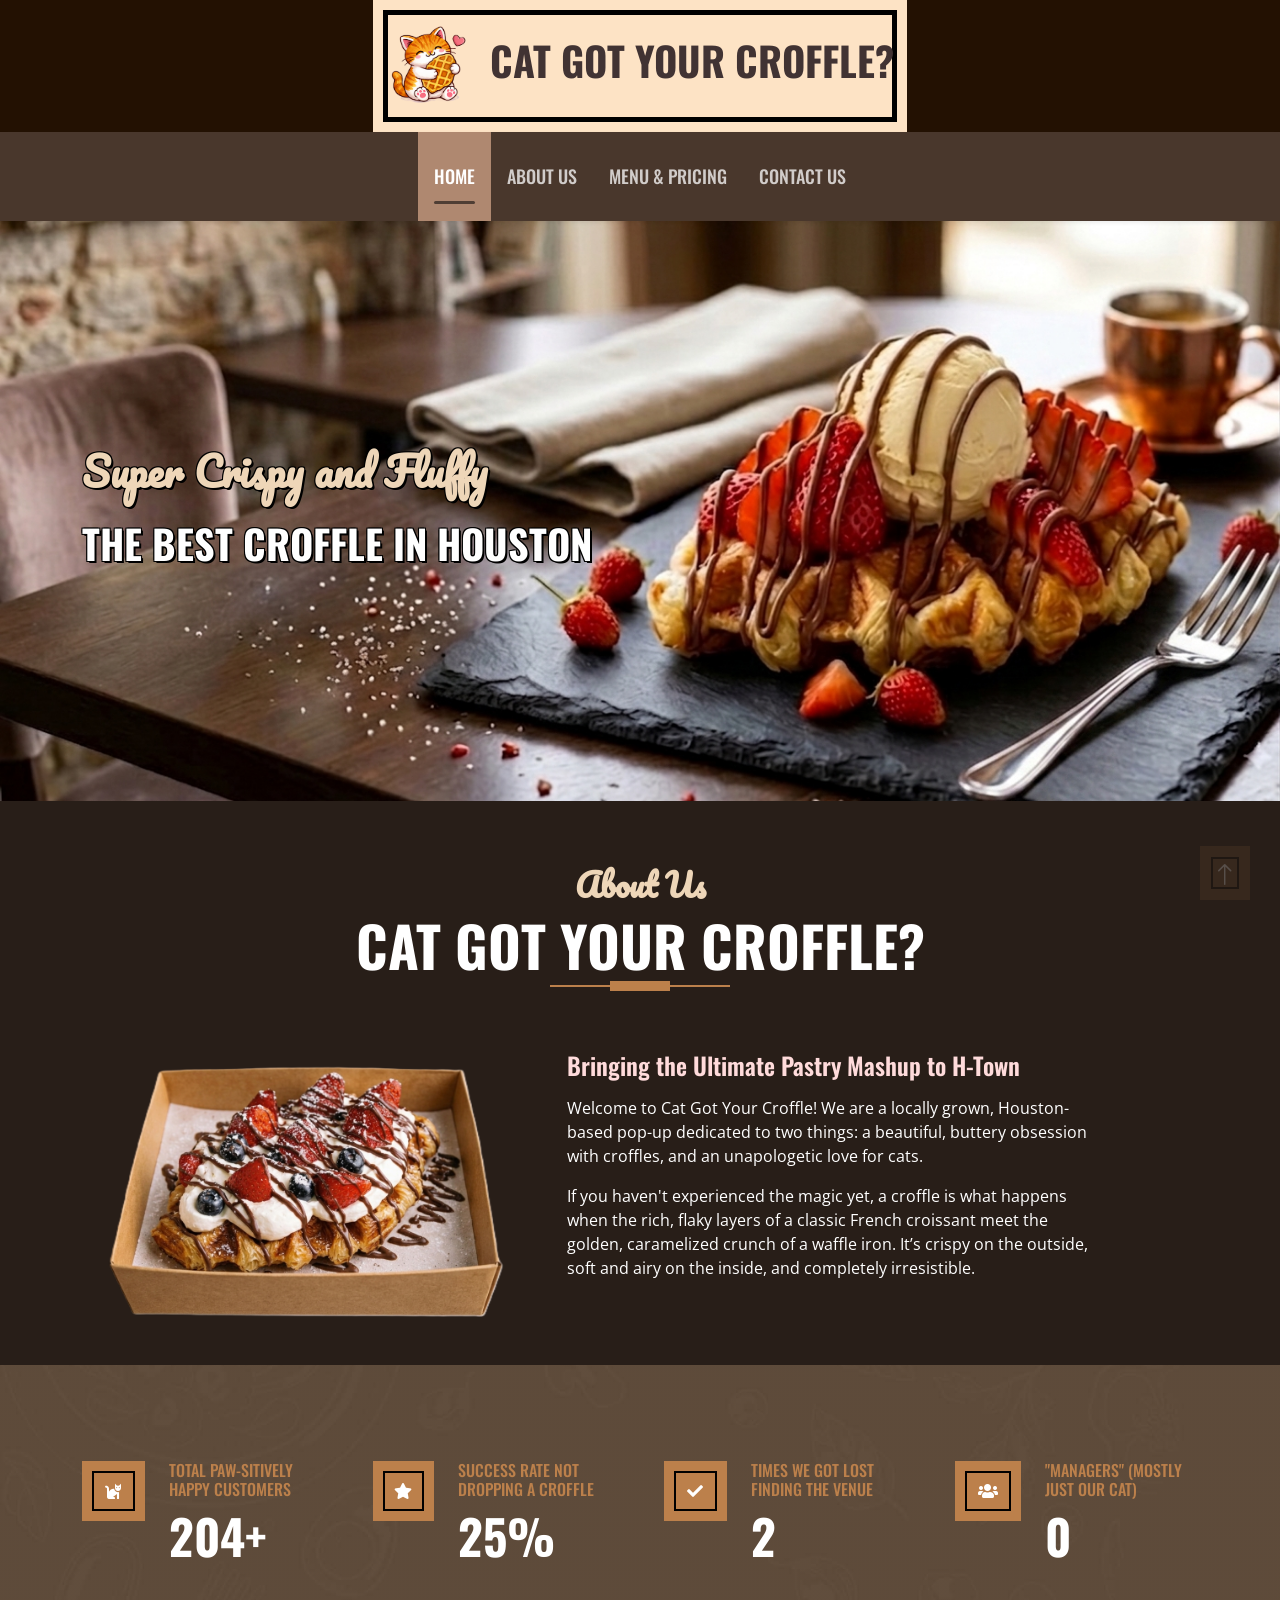
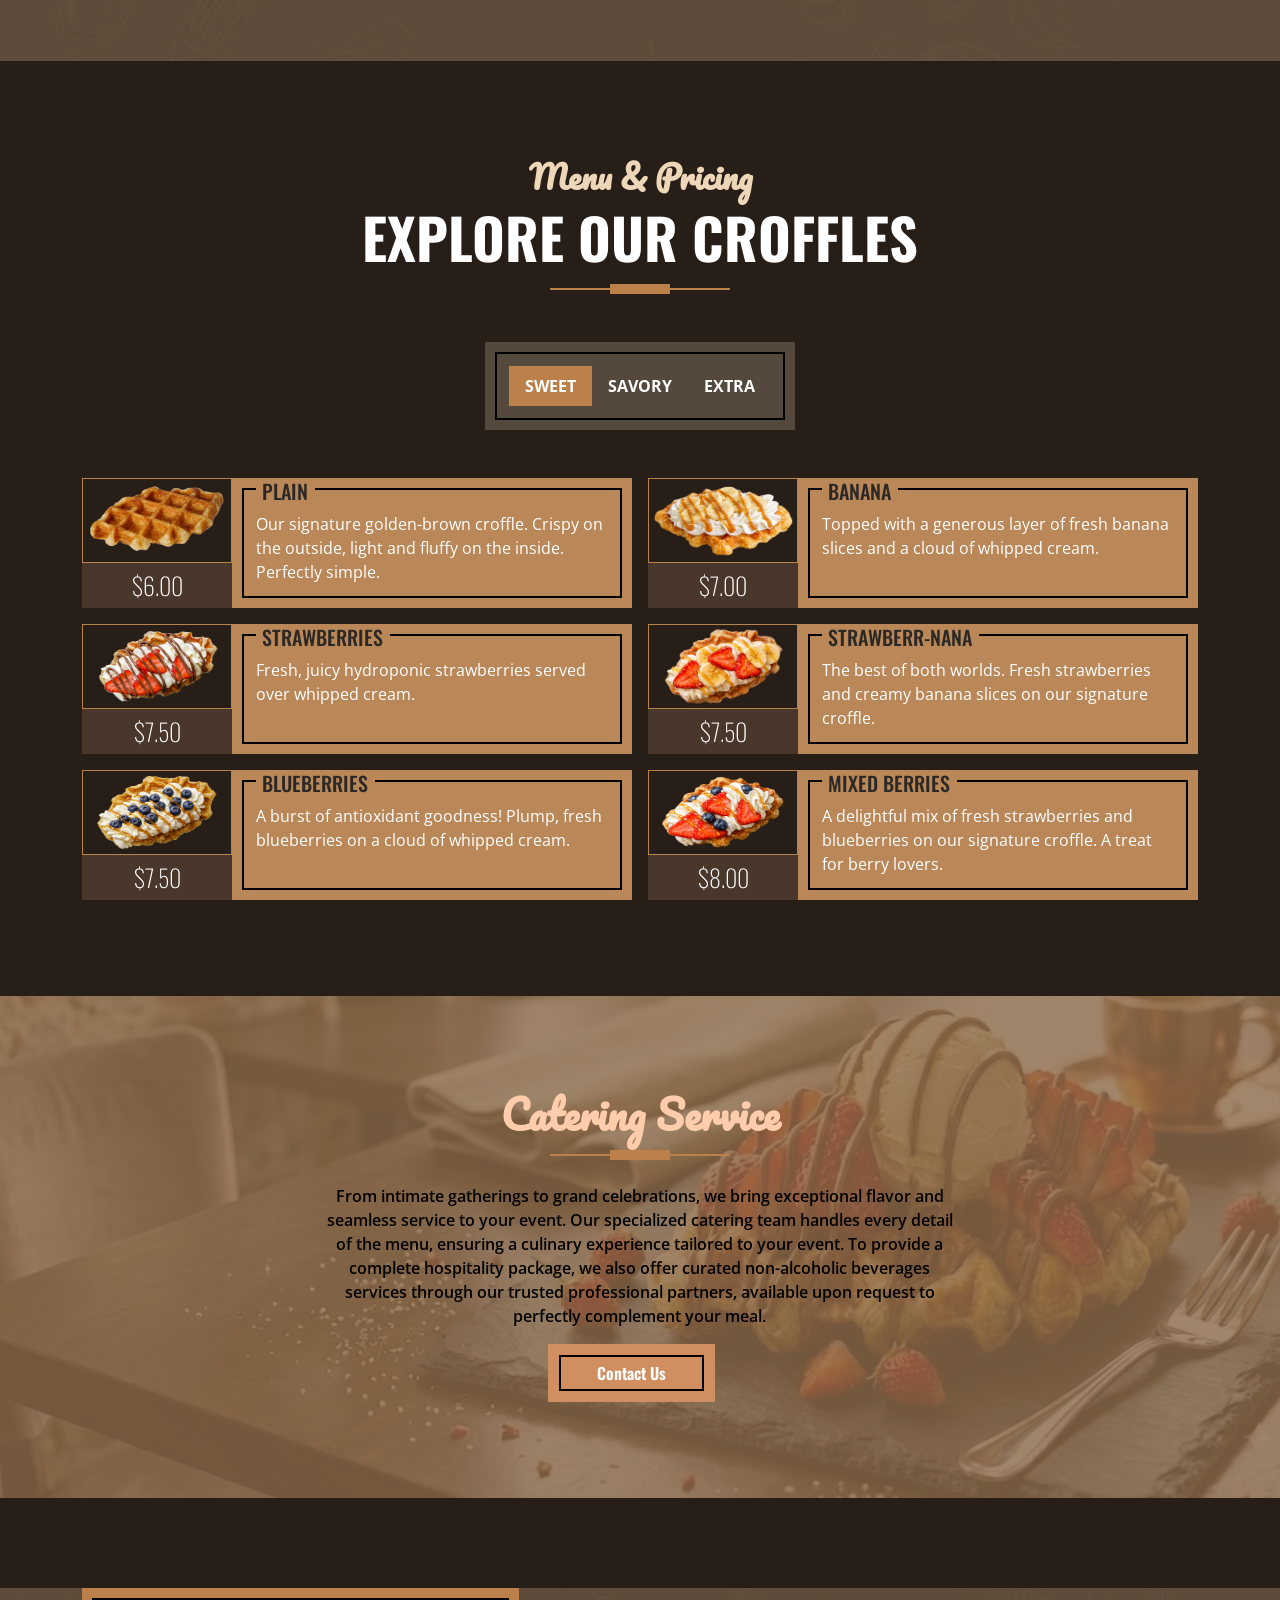
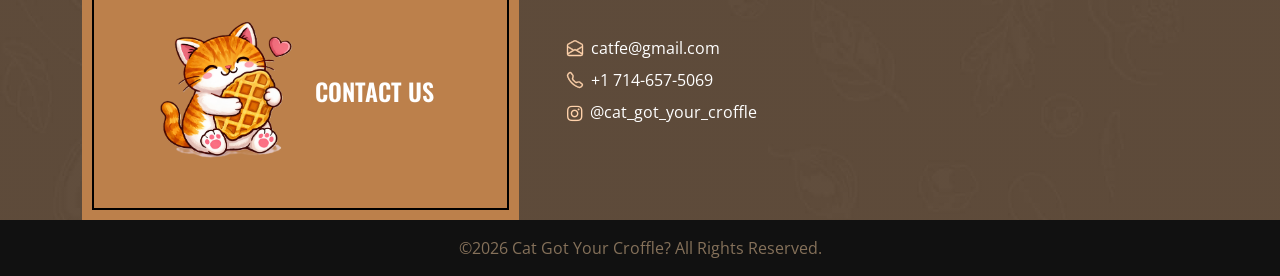
==== index.html @ 648d6e47 "picture-perfect" ====
<!DOCTYPE html>
<html lang="en">

<head>
    <meta charset="utf-8">
    <title>Cat Got Your Croffle?</title>
    <meta content="width=device-width, initial-scale=1.0" name="viewport">
    <meta name="color-scheme" content="light">
    <meta content="Free HTML Templates" name="keywords">
    <meta content="Free HTML Templates" name="description">

    <!-- Favicon -->
    <link href="img/favicon.ico" rel="icon">

    <!-- Google Web Fonts -->
    <link rel="preconnect" href="https://fonts.googleapis.com">
    <link rel="preconnect" href="https://fonts.gstatic.com" crossorigin>
    <link href="https://fonts.googleapis.com/css2?family=Open+Sans:wght@400;600&family=Oswald:wght@500;600;700&family=Pacifico&display=swap" rel="stylesheet"> 

    <!-- Icon Font Stylesheet -->
    <link href="https://cdnjs.cloudflare.com/ajax/libs/font-awesome/5.10.0/css/all.min.css" rel="stylesheet">
    <link href="https://cdn.jsdelivr.net/npm/bootstrap-icons@1.4.1/font/bootstrap-icons.css" rel="stylesheet">

    <!-- Libraries Stylesheet -->
    <link href="lib/owlcarousel/assets/owl.carousel.min.css" rel="stylesheet">

    <!-- Customized Bootstrap Stylesheet -->
    <link href="css/bootstrap.min.css" rel="stylesheet">

    <!-- Template Stylesheet -->
    <link href="css/style.css" rel="stylesheet">
</head>

<body>
    <!-- Topbar Start -->
    <div class="container-fluid px-0 d-none d-lg-block">
        <div class="row gx-0">
            <div class="col-lg text-center py-3" style="background-color: rgb(35, 17, 2) !important;">
                <div class="d-inline-flex align-items-center justify-content-center">
                    <!-- <i class="bi bi-envelope fs-1 text-primary me-3"></i> -->
                    <!-- <div class="text-start">
                        <h6 class="text-uppercase mb-1">Email Us</h6>
                        <span>info@example.com</span>
                    </div> -->
                </div>
            </div>
            <div class="col-lg-5 text-center bg-primary border-inner topbar-brand-panel py-3" style="background-color: #fde3c5 !important;">
                <div class="d-inline-flex align-items-center justify-content-center">
                    <a href="index.html" class="navbar-brand">
                        <h1 class="m-0 text-uppercase" style="color: #413333 !important;"><img src="img/logo.png" alt="Cat Got Your Croffle logo" class="me-3" style="height: 90px; width: auto;">Cat Got Your Croffle?</h1>
                    </a>
                </div>
            </div>
            <div class="col-lg text-center py-3" style="background-color: rgb(35, 17, 2) !important;">
                <div class="d-inline-flex align-items-center justify-content-center">
                    <!-- <i class="bi bi-phone-vibrate fs-1 text-primary me-3"></i> -->
                    <!-- <div class="text-start">
                        <h6 class="text-uppercase mb-1">Call Us</h6>
                        <span>+012 345 6789</span>
                    </div> -->
                </div>
            </div>
        </div>
    </div>
    <!-- Topbar End -->


    <!-- Navbar Start -->
    <nav class="navbar navbar-expand-lg bg-dark navbar-dark shadow-sm py-lg-0 px-lg-0 flex-wrap" id="mainNav">
        <div class="d-flex d-lg-none align-items-center justify-content-between w-100 px-3 py-1">
            <a href="index.html" class="navbar-brand m-0">
                <h1 class="m-0 text-uppercase text-white d-flex align-items-center" style="font-size: clamp(0.75rem, 4vw, 1.25rem);"><img src="img/logo.png" alt="Cat Got Your Croffle logo" class="me-2" style="height: 36px; width: auto;">Cat Got Your Croffle?</h1>
            </a>
            <button class="navbar-toggler" type="button" data-bs-toggle="collapse" data-bs-target="#navbarCollapse">
                <span class="navbar-toggler-icon"></span>
            </button>
        </div>
        <div class="collapse navbar-collapse" id="navbarCollapse">
            <div class="navbar-nav ms-auto mx-lg-auto py-0">
                <a href="#home" class="nav-item nav-link active">Home</a>
                <a href="#about" class="nav-item nav-link">About Us</a>
                <a href="#menu" class="nav-item nav-link">Menu & Pricing</a>
                <a href="#contact" class="nav-item nav-link">Contact Us</a>
            </div>
        </div>
    </nav>
    <!-- Navbar End -->


    <!-- Hero Start -->
    <div class="container-fluid bg-primary py-5 mb-5 hero-header" id="home">
        <div class="container py-5">
            <div class="row justify-content-start">
                <div class="col-lg-8 text-center text-lg-start">
                    <h1 class="font-secondary text-primary text-outline-black mb-4" style="color: #eed6b8 !important;">Super Crispy and Fluffy</h1>
                    <!-- <h1 class="display-1 text-uppercase text-white mb-4">Croffle</h1> -->
                    <h1 class="text-uppercase text-white text-outline-black" style="color: #ffffff !important;">The Best Croffle In Houston</h1>
                    <!-- <div class="d-flex align-items-center justify-content-center justify-content-lg-start pt-5">
                        <a href="" class="btn btn-primary border-inner py-3 px-5 me-5">Read More</a>
                        <button type="button" class="btn-play" data-bs-toggle="modal"
                            data-src="https://www.youtube.com/embed/DWRcNpR6Kdc" data-bs-target="#videoModal">
                            <span></span>
                        </button>
                        <h5 class="font-weight-normal text-white m-0 ms-4 d-none d-sm-block">Play Video</h5>
                    </div> -->
                </div>
            </div>
        </div>
    </div>
    <!-- Hero End -->


    <!-- Video Modal Start -->
    <div class="modal fade" id="videoModal" tabindex="-1" aria-labelledby="exampleModalLabel" aria-hidden="true">
        <div class="modal-dialog">
            <div class="modal-content rounded-0">
                <div class="modal-header">
                    <h5 class="modal-title" id="exampleModalLabel">Youtube Video</h5>
                    <button type="button" class="btn-close" data-bs-dismiss="modal" aria-label="Close"></button>
                </div>
                <div class="modal-body">
                    <!-- 16:9 aspect ratio -->
                    <div class="ratio ratio-16x9">
                        <iframe class="embed-responsive-item" src="" id="video" allowfullscreen allowscriptaccess="always"
                            allow="autoplay"></iframe>
                    </div>
                </div>
            </div>
        </div>
    </div>
    <!-- Video Modal End -->


    <!-- About Start -->
    <div class="container-fluid pt-3" id="about">
        <div class="container">
            <div class="section-title position-relative text-center mx-auto mb-4 pb-1" style="max-width: 600px;">
                <h2 class="text-primary font-secondary" style="color: #eed6b8 !important;">About Us</h2>
                <h1 class="display-4 text-uppercase" style="color: #ffffff;">Cat Got Your Croffle?</h1>
            </div>
            <div class="row gx-5 align-items-center">
                <div class="col-lg-5 mb-5 mb-lg-0">
                    <img class="img-fluid w-100" src="img/about.png" alt="About Cat Got Your Croffle" style="height: 350px; object-fit: cover;">
                </div>
                <div class="col-lg-6 pb-3 d-flex flex-column justify-content-center">
                    <h4 class="mb-3" style="color: #ffdbdb;">Bringing the Ultimate Pastry Mashup to H-Town</h4>
                    <p class="mb-3" style="color: #ffffff;">Welcome to Cat Got Your Croffle! We are a locally grown, Houston-based pop-up dedicated to two things: a beautiful, buttery obsession with croffles, and an unapologetic love for cats.</p>
                    <p class="mb-3" style="color: #ffffff;">If you haven't experienced the magic yet, a croffle is what happens when the rich, flaky layers of a classic French croissant meet the golden, caramelized crunch of a waffle iron. It’s crispy on the outside, soft and airy on the inside, and completely irresistible.</p>
                    <!-- <div class="row g-5"> --></p>

                        <!-- <div class="col-sm-6">
                            <div class="d-flex align-items-center justify-content-center bg-primary border-inner mb-4" style="width: 90px; height: 90px;">
                                <i class="fa fa-heartbeat fa-2x text-white"></i>
                            </div>
                            <h4 class="text-uppercase">100% Healthy</h4>
                            <p class="mb-0">Labore justo vero ipsum sit clita erat lorem magna clita nonumy dolor magna dolor vero</p>
                        </div>
                        <div class="col-sm-6">
                            <div class="d-flex align-items-center justify-content-center bg-primary border-inner mb-4" style="width: 90px; height: 90px;">
                                <i class="fa fa-award fa-2x text-white"></i>
                            </div>
                            <h4 class="text-uppercase">Award Winning</h4>
                            <p class="mb-0">Labore justo vero ipsum sit clita erat lorem magna clita nonumy dolor magna dolor vero</p>
                        </div> -->
                    <!-- </div> -->
                </div>
            </div>
        </div>
    </div>
    <!-- About End -->


    <!-- Facts Start -->
    <div class="container-fluid bg-img py-5 mb-5">
        <div class="container py-5">
            <div class="row gx-5 gy-4">
                <div class="col-lg-3 col-md-6">
                    <div class="d-flex">
                        <div class="bg-primary border-inner d-flex align-items-center justify-content-center mb-3" style="width: 100px; height: 60px;">
                            <i class="fa fa-cat text-white"></i>
                        </div>
                        <div class="ps-4">
                            <h6 class="text-primary text-uppercase">Total Paw-sitively happy customers</h6>
                            <h1 class="display-5 text-white mb-0"><span data-toggle="counter-up">800</span>+</h1>
                        </div>
                    </div>
                </div>
                <div class="col-lg-3 col-md-6">
                    <div class="d-flex">
                        <div class="bg-primary border-inner d-flex align-items-center justify-content-center mb-3" style="width: 100px; height: 60px;">
                            <i class="fa fa-star text-white"></i>
                        </div>
                        <div class="ps-4">
                            <h6 class="text-primary text-uppercase">Success rate not dropping a croffle</h6>
                            <h1 class="display-5 text-white mb-0"><span data-toggle="counter-up">98</span>%</h1>
                        </div>
                    </div>
                </div>
                <div class="col-lg-3 col-md-6">
                    <div class="d-flex">
                        <div class="bg-primary border-inner d-flex align-items-center justify-content-center mb-3" style="width: 100px; height: 60px;">
                            <i class="fa fa-check text-white"></i>
                        </div>
                        <div class="ps-4">
                            <h6 class="text-primary text-uppercase">Times we got lost finding the venue</h6>
                            <h1 class="display-5 text-white mb-0" data-toggle="counter-up">7</h1>
                        </div>
                    </div>
                </div>
                <div class="col-lg-3 col-md-6">
                    <div class="d-flex">
                        <div class="bg-primary border-inner d-flex align-items-center justify-content-center mb-3" style="width: 100px; height: 60px;">
                            <i class="fa fa-users text-white"></i>
                        </div>
                        <div class="ps-4">
                            <h6 class="text-primary text-uppercase">"Managers" (mostly just our cat)</h6>
                            <h1 class="display-5 text-white mb-0" data-toggle="counter-up">1</h1>
                        </div>
                    </div>
                </div>
            </div>
        </div>
    </div>
    <!-- Facts End -->


    <!-- Products Start -->
    <div class="container-fluid about py-5" id="menu">
        <div class="container">
            <div class="section-title position-relative text-center mx-auto mb-5 pb-3" style="max-width: 600px;">
                <h2 class="text-primary font-secondary" style="color: #eed6b8 !important;">Menu & Pricing</h2>
                <h1 class="display-4 text-uppercase" style="color: #ffffff !important;">Explore Our Croffles</h1>
            </div>
            <div class="tab-class text-center">
                <ul class="nav nav-pills d-inline-flex justify-content-center bg-dark text-uppercase border-inner p-4 mb-5" style="background-color: #55483c !important;">
                    <li class="nav-item">
                        <a class="nav-link text-white active" data-bs-toggle="pill" href="#tab-1">Sweet</a>
                    </li>
                    <li class="nav-item">
                        <a class="nav-link text-white" data-bs-toggle="pill" href="#tab-2">Savory</a>
                    </li>
                    <li class="nav-item">
                        <a class="nav-link text-white" data-bs-toggle="pill" href="#tab-3">Extra</a>
                    </li>
                </ul>
                <div class="tab-content">
                    <div id="tab-1" class="tab-pane fade show p-0 active">
                        <div class="row g-3">
                            <div class="col-lg-6">
                                <div class="d-flex h-100">
                                    <div class="flex-shrink-0">
                                        <img class="img-fluid menu-image-contain-mobile" src="img/plain.png" alt="" style="width: 150px; height: 85px;">
                                        <h4 class="bg-dark text-primary p-2 m-0">$6.00</h4>
                                    </div>
                                    <div class="d-flex flex-column justify-content-center text-start bg-secondary border-inner px-4">
                                        <h5 class="text-uppercase text-black">Plain</h5>
                                        <span class="text-white">Our signature golden-brown croffle. Crispy on the outside, light and fluffy on the inside. Perfectly simple.</span>
                                    </div>
                                </div>
                            </div>
                            <div class="col-lg-6">
                                <div class="d-flex h-100">
                                    <div class="flex-shrink-0">
                                        <img class="img-fluid menu-image-contain-mobile" src="img/banana.png" alt="" style="width: 150px; height: 85px;">
                                        <h4 class="bg-dark text-primary p-2 m-0">$7.00</h4>
                                    </div>
                                    <div class="d-flex flex-column justify-content-center text-start bg-secondary border-inner px-4">
                                        <h5 class="text-uppercase text-black">Banana</h5>
                                        <span class="text-white">Topped with a generous layer of fresh banana slices and a cloud of whipped cream.</span>
                                    </div>
                                </div>
                            </div>
                            <div class="col-lg-6">
                                <div class="d-flex h-100">
                                    <div class="flex-shrink-0">
                                        <img class="img-fluid" src="img/strawberries.png" alt="" style="width: 150px; height: 85px;">
                                        <h4 class="bg-dark text-primary p-2 m-0">$7.50</h4>
                                    </div>
                                    <div class="d-flex flex-column justify-content-center text-start bg-secondary border-inner px-4">
                                        <h5 class="text-uppercase text-black">Strawberries</h5>
                                        <span class="text-white">Fresh, juicy hydroponic strawberries served over whipped cream.</span>
                                    </div>
                                </div>
                            </div>
                            <div class="col-lg-6">
                                <div class="d-flex h-100">
                                    <div class="flex-shrink-0">
                                        <img class="img-fluid menu-image-contain-mobile" src="img/strawberr-nana.png" alt="" style="width: 150px; height: 85px;">
                                        <h4 class="bg-dark text-primary p-2 m-0">$7.50</h4>
                                    </div>
                                    <div class="d-flex flex-column justify-content-center text-start bg-secondary border-inner px-4">
                                        <h5 class="text-uppercase text-black">Strawberr-Nana</h5>
                                        <span class="text-white">The best of both worlds. Fresh strawberries and creamy banana slices on our signature croffle.</span>
                                    </div>
                                </div>
                            </div>
                            <div class="col-lg-6">
                                <div class="d-flex h-100">
                                    <div class="flex-shrink-0">
                                        <img class="img-fluid menu-image-contain-mobile" src="img/blueberries.png" alt="" style="width: 150px; height: 85px;">
                                        <h4 class="bg-dark text-primary p-2 m-0">$7.50</h4>
                                    </div>
                                    <div class="d-flex flex-column justify-content-center text-start bg-secondary border-inner px-4">
                                        <h5 class="text-uppercase text-black">Blueberries</h5>
                                        <span class="text-white">A burst of antioxidant goodness! Plump, fresh blueberries on a cloud of whipped cream.</span>
                                    </div>
                                </div>
                            </div>
                            <div class="col-lg-6">
                                <div class="d-flex h-100">
                                    <div class="flex-shrink-0">
                                        <img class="img-fluid menu-image-contain-mobile" src="img/mixed berries.png" alt="" style="width: 150px; height: 85px;">
                                        <h4 class="bg-dark text-primary p-2 m-0">$8.00</h4>
                                    </div>
                                    <div class="d-flex flex-column justify-content-center text-start bg-secondary border-inner px-4">
                                        <h5 class="text-uppercase text-black">Mixed Berries</h5>
                                        <span class="text-white">A delightful mix of fresh strawberries and blueberries on our signature croffle. A treat for berry lovers.</span>
                                    </div>
                                </div>
                            </div>
                        </div>
                    </div>
                    <div id="tab-2" class="tab-pane fade show p-0">
                        <div class="row g-3">
                            <div class="col-lg-6">
                                <div class="d-flex h-100">
                                    <div class="flex-shrink-0">
                                        <img class="img-fluid menu-image-contain-mobile menu-image-ham-cheese" src="img/ham n cheese croffle.png" alt="" style="width: 150px; height: 85px;">
                                        <h4 class="bg-dark text-primary p-2 m-0">$7.50</h4>
                                    </div>
                                    <div class="d-flex flex-column justify-content-center text-start bg-secondary border-inner px-4">
                                        <h5 class="text-uppercase">Ham and Cheese</h5>
                                        <span class="text-white">A savory combination of ham and melted sharp cheddar cheese on our signature croffle. Perfect for a quick snack or light meal.</span>
                                    </div>
                                </div>
                            </div>
                            <div class="col-lg-6">
                                <div class="d-flex h-100">
                                    <div class="flex-shrink-0">
                                        <img class="img-fluid" src="img/pizza.png" alt="" style="width: 150px; height: 85px;">
                                        <h4 class="bg-dark text-primary p-2 m-0">$7.50</h4>
                                    </div>
                                    <div class="d-flex flex-column justify-content-center text-start bg-secondary border-inner px-4">
                                        <h5 class="text-uppercase">Pizza Croffle</h5>
                                        <span class="text-white">A savory twist on our classic croffle, topped with pepperonies and melted cheese. Perfect for pizza lovers.</span>
                                    </div>
                                </div>
                            </div>
                        </div>
                    </div>
                    <div id="tab-3" class="tab-pane fade show p-0">
                        <div class="row g-3">
                            <div class="col-lg-6">
                                <div class="d-flex h-100">
                                    <div class="flex-shrink-0">
                                        <img class="img-fluid" src="img/fruit cup.png" alt="" style="width: 150px; height: 85px;">
                                        <h4 class="bg-dark text-primary p-2 m-0">$8.00</h4>
                                    </div>
                                    <div class="d-flex flex-column justify-content-center text-start bg-secondary border-inner px-4">
                                        <h5 class="text-uppercase">Fruit Cup</h5>
                                        <span class="text-white">A refreshing mix of seasonal fruits, perfect for a healthy snack or dessert. Choose between strawberries, banana, blueberries, or all three!</span>
                                    </div>
                                </div>
                            </div>
                            <div class="col-lg-6">
                                <div class="d-flex h-100">
                                    <div class="flex-shrink-0">
                                        <img class="img-fluid" src="img/ice cream.png" alt="" style="width: 150px; height: 85px;">
                                        <h4 class="bg-dark text-primary p-2 m-0">$2.50</h4>
                                    </div>
                                    <div class="d-flex flex-column justify-content-center text-start bg-secondary border-inner px-4">
                                        <h5 class="text-uppercase">Ice Cream Scoop</h5>
                                        <span class="text-white">A delicious scoop of premium Texas Blue Bell vanilla ice cream, perfect addition to top off your croffle or fruit cup.</span>
                                    </div>
                                </div>
                            </div>
                        </div>
                    </div>
                </div>
            </div>
        </div>
    </div>
    <!-- Products End -->


    <!-- Service Start -->
    <!-- <div class="container-fluid service position-relative px-5 mt-5" style="margin-bottom: 135px;">
        <div class="container">
            <div class="row g-5">
                <div class="col-lg-4 col-md-6">
                    <div class="bg-primary border-inner text-center text-white p-5">
                        <h4 class="text-uppercase mb-3">Birthday Cake</h4>
                        <p>Ipsum ipsum clita erat amet dolor sit justo sea eirmod diam stet sit justo amet tempor amet kasd lorem dolor ipsum</p>
                        <a class="text-uppercase text-dark" href="">Read More <i class="bi bi-arrow-right"></i></a>
                    </div>
                </div>
                <div class="col-lg-4 col-md-6">
                    <div class="bg-primary border-inner text-center text-white p-5">
                        <h4 class="text-uppercase mb-3">Wedding Cake</h4>
                        <p>Ipsum ipsum clita erat amet dolor sit justo sea eirmod diam stet sit justo amet tempor amet kasd lorem dolor ipsum</p>
                        <a class="text-uppercase text-dark" href="">Read More <i class="bi bi-arrow-right"></i></a>
                    </div>
                </div>
                <div class="col-lg-4 col-md-6">
                    <div class="bg-primary border-inner text-center text-white p-5">
                        <h4 class="text-uppercase mb-3">Custom Cake</h4>
                        <p>Ipsum ipsum clita erat amet dolor sit justo sea eirmod diam stet sit justo amet tempor amet kasd lorem dolor ipsum</p>
                        <a class="text-uppercase text-dark" href="">Read More <i class="bi bi-arrow-right"></i></a>
                    </div>
                </div>
                <div class="col-lg-12 col-md-6 text-center">
                    <h1 class="text-uppercase text-light mb-4">30% Discount For This Summer</h1>
                    <a href="" class="btn btn-primary border-inner py-3 px-5">Order Now</a>
                </div>
            </div>
        </div>
    </div> -->
    <!-- Service Start -->


    <!-- Team Start -->
    <!--
    <div class="container-fluid py-5">
        <div class="container">
            <div class="section-title position-relative text-center mx-auto mb-5 pb-3" style="max-width: 600px;">
                <h2 class="text-primary font-secondary">Team Members</h2>
                <h1 class="display-4 text-uppercase">Our Master Chefs</h1>
            </div>
            <div class="row g-5">
                <div class="col-lg-4 col-md-6">
                    <div class="team-item">
                        <div class="position-relative overflow-hidden">
                            <img class="img-fluid w-100" src="img/team-1.jpg" alt="">
                            <div class="team-overlay w-100 h-100 position-absolute top-50 start-50 translate-middle d-flex align-items-center justify-content-center">
                                <div class="d-flex align-items-center justify-content-start">
                                    <a class="btn btn-lg btn-primary btn-lg-square border-inner rounded-0 mx-1" href="#"><i class="fab fa-twitter fw-normal"></i></a>
                                    <a class="btn btn-lg btn-primary btn-lg-square border-inner rounded-0 mx-1" href="#"><i class="fab fa-facebook-f fw-normal"></i></a>
                                    <a class="btn btn-lg btn-primary btn-lg-square border-inner rounded-0 mx-1" href="#"><i class="fab fa-linkedin-in fw-normal"></i></a>
                                </div>
                            </div>
                        </div>
                        <div class="bg-dark border-inner text-center p-4">
                            <h4 class="text-uppercase text-primary">Full Name</h4>
                            <p class="text-white m-0">Designation</p>
                        </div>
                    </div>
                </div>
                <div class="col-lg-4 col-md-6">
                    <div class="team-item">
                        <div class="position-relative overflow-hidden">
                            <img class="img-fluid w-100" src="img/team-2.jpg" alt="">
                            <div class="team-overlay w-100 h-100 position-absolute top-50 start-50 translate-middle d-flex align-items-center justify-content-center">
                                <div class="d-flex align-items-center justify-content-start">
                                    <a class="btn btn-lg btn-primary btn-lg-square border-inner rounded-0 mx-1" href="#"><i class="fab fa-twitter fw-normal"></i></a>
                                    <a class="btn btn-lg btn-primary btn-lg-square border-inner rounded-0 mx-1" href="#"><i class="fab fa-facebook-f fw-normal"></i></a>
                                    <a class="btn btn-lg btn-primary btn-lg-square border-inner rounded-0 mx-1" href="#"><i class="fab fa-linkedin-in fw-normal"></i></a>
                                </div>
                            </div>
                        </div>
                        <div class="bg-dark border-inner text-center p-4">
                            <h4 class="text-uppercase text-primary">Full Name</h4>
                            <p class="text-white m-0">Designation</p>
                        </div>
                    </div>
                </div>
                <div class="col-lg-4 col-md-6">
                    <div class="team-item">
                        <div class="position-relative overflow-hidden">
                            <img class="img-fluid w-100" src="img/team-3.jpg" alt="">
                            <div class="team-overlay w-100 h-100 position-absolute top-50 start-50 translate-middle d-flex align-items-center justify-content-center">
                                <div class="d-flex align-items-center justify-content-start">
                                    <a class="btn btn-lg btn-primary btn-lg-square border-inner rounded-0 mx-1" href="#"><i class="fab fa-twitter fw-normal"></i></a>
                                    <a class="btn btn-lg btn-primary btn-lg-square border-inner rounded-0 mx-1" href="#"><i class="fab fa-facebook-f fw-normal"></i></a>
                                    <a class="btn btn-lg btn-primary btn-lg-square border-inner rounded-0 mx-1" href="#"><i class="fab fa-linkedin-in fw-normal"></i></a>
                                </div>
                            </div>
                        </div>
                        <div class="bg-dark border-inner text-center p-4">
                            <h4 class="text-uppercase text-primary">Full Name</h4>
                            <p class="text-white m-0">Designation</p>
                        </div>
                    </div>
                </div>
            </div>
        </div>
    </div>
    -->
    <!-- Team End -->


    <!-- Offer Start -->
    <div class="container-fluid bg-offer my-5 py-5">
        <div class="container py-5">
            <div class="row gx-5 justify-content-center">
                <div class="col-lg-7 text-center">
                    <div class="section-title position-relative text-center mx-auto mb-4 pb-3" style="max-width: 600px;">
                        <h2 class="text-primary font-secondary offer-services-title" style="color: rgb(255, 205, 172) !important">Catering Service</h2>
                        <!-- <h1 class="display-4 text-uppercase text-white">Cat Got Your Croffle?</h1> -->
                    </div>
                    <p class="text-black offer-services-description" style="color: black;">From intimate gatherings to grand celebrations, we bring exceptional flavor and seamless service to your event. Our specialized catering team handles every detail of the menu, ensuring a culinary experience tailored to your event. To provide a complete hospitality package, we also offer curated non-alcoholic beverages services through our trusted professional partners, available upon request to perfectly complement your meal.</p>
                    <a href="#contact" class="btn btn-primary border-inner py-3 px-5 me-3 text-white" >Contact Us</a>
                    <!-- <a href="" class="btn btn-dark border-inner py-3 px-5">Read More</a> -->
                </div>
            </div>
        </div>
    </div>
    <!-- Offer End -->


    <!-- Testimonial Start -->
    <!--
    <div class="container-fluid py-5">
        <div class="container">
            <div class="section-title position-relative text-center mx-auto mb-5 pb-3" style="max-width: 600px;">
                <h2 class="text-primary font-secondary">Testimonial</h2>
                <h1 class="display-4 text-uppercase">Our Clients Say!!!</h1>
            </div>
            <div class="owl-carousel testimonial-carousel">
                <div class="testimonial-item bg-dark text-white border-inner p-4">
                    <div class="d-flex align-items-center mb-3">
                        <img class="img-fluid flex-shrink-0" src="img/testimonial-1.jpg" style="width: 60px; height: 60px;">
                        <div class="ps-3">
                            <h4 class="text-primary text-uppercase mb-1">Client Name</h4>
                            <span>Profession</span>
                        </div>
                    </div>
                    <p class="mb-0">Dolor et eos labore, stet justo sed est sed. Diam sed sed dolor stet amet eirmod eos labore diam
                    </p>
                </div>
                <div class="testimonial-item bg-dark text-white border-inner p-4">
                    <div class="d-flex align-items-center mb-3">
                        <img class="img-fluid flex-shrink-0" src="img/testimonial-2.jpg" style="width: 60px; height: 60px;">
                        <div class="ps-3">
                            <h4 class="text-primary text-uppercase mb-1">Client Name</h4>
                            <span>Profession</span>
                        </div>
                    </div>
                    <p class="mb-0">Dolor et eos labore, stet justo sed est sed. Diam sed sed dolor stet amet eirmod eos labore diam
                    </p>
                </div>
                <div class="testimonial-item bg-dark text-white border-inner p-4">
                    <div class="d-flex align-items-center mb-3">
                        <img class="img-fluid flex-shrink-0" src="img/testimonial-3.jpg" style="width: 60px; height: 60px;">
                        <div class="ps-3">
                            <h4 class="text-primary text-uppercase mb-1">Client Name</h4>
                            <span>Profession</span>
                        </div>
                    </div>
                    <p class="mb-0">Dolor et eos labore, stet justo sed est sed. Diam sed sed dolor stet amet eirmod eos labore diam
                    </p>
                </div>
                <div class="testimonial-item bg-dark text-white border-inner p-4">
                    <div class="d-flex align-items-center mb-3">
                        <img class="img-fluid flex-shrink-0" src="img/testimonial-4.jpg" style="width: 60px; height: 60px;">
                        <div class="ps-3">
                            <h4 class="text-primary text-uppercase mb-1">Client Name</h4>
                            <span>Profession</span>
                        </div>
                    </div>
                    <p class="mb-0">Dolor et eos labore, stet justo sed est sed. Diam sed sed dolor stet amet eirmod eos labore diam
                    </p>
                </div>
            </div>
        </div>
    </div>
    -->
    <!-- Testimonial End -->    

    <!-- Footer Start -->
    <div class="container-fluid bg-img text-white" style="margin-top: 90px" id="contact">
        <div class="container">
            <div class="row gx-5">
                <div class="col-lg-5 col-md-7 mb-lg-nlg-n5">
                    <div class="d-flex flex-column align-items-center justify-content-center text-center h-100 bg-primary border-inner p-4 footer-contact-panel">
                        
                            <h4 class="text-white text-uppercase mb-4 d-flex align-items-center" style="margin-left: -2.5rem; margin-bottom: -2rem">
                                <img src="img/logo.png" alt="Cat logo" class="me-2" style="height: 10rem; width: auto;">
                                Contact Us
                            </h4>
                            <!-- <div class="footer-contact-inline text-start w-100">
                                <div class="d-flex mb-2 align-items-start justify-content-center justify-content-lg-start">
                                    <i class="bi bi-envelope-open text-primary me-2 contact-accent"></i>
                                    <p class="mb-0">catfe@gmail.com</p>
                                </div>
                                <div class="d-flex mb-2 align-items-start justify-content-center justify-content-lg-start">
                                    <i class="bi bi-telephone text-primary me-2 contact-accent"></i>
                                    <p class="mb-0">+1 714-657-5069</p>
                                </div>
                                <div class="d-flex mt-4 justify-content-center justify-content-lg-start">
                                    <a class="btn btn-lg btn-primary btn-lg-square border-inner rounded-0 me-2" href="https://www.instagram.com/cat_got_your_croffle/"><i class="fab fa-instagram fw-normal"></i></a>
                                </div>
                            </div> -->
                        <!-- <a href="index.html" class="navbar-brand">
                            <h1 class="m-0 text-uppercase text-white"><img src="img/logo.png" alt="Cat Got Your Croffle logo" class="me-3" style="height: 60px; width: auto;">Cat Got Your Croffle</h1>
                        </a>
                        <p class="mt-3">Lorem diam sit erat dolor elitr et, diam lorem justo labore amet clita labore stet eos magna sit. Elitr dolor eirmod duo tempor lorem, elitr clita ipsum sea. Nonumy rebum et takimata ea takimata amet gubergren, erat rebum magna lorem stet eos. Diam amet et kasd eos duo dolore no.</p> -->
                    </div>
                </div>
                <div class="col-lg-7 col-md-5">
                    <div class="row gx-5">
                        <div class="col-lg-4 col-md-12 pt-5 mb-5 footer-contact-details">
                            <!-- <div class="d-flex mb-2">
                                <i class="bi bi-geo-alt text-primary me-2"></i>
                                <p class="mb-0">123 Street, New York, USA</p>
                            </div> -->
                            <div class="d-flex mb-2">
                                <i class="bi bi-envelope-open text-primary me-2 contact-accent"></i>
                                <p class="mb-0">catfe@gmail.com</p>
                            </div>
                            <div class="d-flex mb-2">
                                <i class="bi bi-telephone text-primary me-2 contact-accent"></i>
                                <p class="mb-0">+1 714-657-5069</p>
                            </div>
                            <div class="d-flex mb-2">
                                <i class="fab fa-instagram text-primary me-2 contact-accent"></i>
                                <a class="contact-link mb-0" href="https://www.instagram.com/cat_got_your_croffle/">@cat_got_your_croffle</a>
                                <!-- <a class="btn btn-lg btn-primary btn-lg-square border-inner rounded-0 me-2" href="#"><i class="fab fa-facebook-f fw-normal"></i></a>
                                <a class="btn btn-lg btn-primary btn-lg-square border-inner rounded-0 me-2" href="#"><i class="fab fa-linkedin-in fw-normal"></i></a> -->
                            </div>
                        </div>
                        <!-- <div class="col-lg-4 col-md-12 pt-0 pt-lg-5 mb-5">
                            <h4 class="text-primary text-uppercase mb-4">Quick Links</h4>
                            <div class="d-flex flex-column justify-content-start">
                                <a class="text-secondary mb-2" href="#"><i class="bi bi-arrow-right text-primary me-2"></i>Home</a>
                                <a class="text-secondary mb-2" href="#"><i class="bi bi-arrow-right text-primary me-2"></i>About Us</a>
                                <a class="text-secondary mb-2" href="#"><i class="bi bi-arrow-right text-primary me-2"></i>Our Services</a>
                                <a class="text-secondary mb-2" href="#"><i class="bi bi-arrow-right text-primary me-2"></i>Meet The Team</a>
                                <a class="text-secondary mb-2" href="#"><i class="bi bi-arrow-right text-primary me-2"></i>Latest Blog</a>
                                <a class="text-secondary" href="#"><i class="bi bi-arrow-right text-primary me-2"></i>Contact Us</a>
                            </div>
                        </div>
                        <div class="col-lg-4 col-md-12 pt-0 pt-lg-5 mb-5">
                            <h4 class="text-primary text-uppercase mb-4">Newsletter</h4>
                            <p>Amet justo diam dolor rebum lorem sit stet sea justo kasd</p>
                            <form action="">
                                <div class="input-group">
                                    <input type="text" class="form-control border-white p-3" placeholder="Your Email">
                                    <button class="btn btn-primary">Sign Up</button>
                                </div>
                            </form>
                        </div> -->
                    </div>
                </div>
            </div>
        </div>
    </div>
    <div class="container-fluid text-secondary py-3" style="background: #111111;">
        <div class="container text-center">
            <p class="mb-0">&copy;2026 Cat Got Your Croffle? All Rights Reserved.</p>
        </div>
    </div>
    <!-- Footer End -->


    <!-- Back to Top -->
    <a href="#" class="btn btn-primary border-inner py-2 fs-4 back-to-top"><i class="bi bi-arrow-up"></i></a>


    <!-- JavaScript Libraries -->
    <script src="https://code.jquery.com/jquery-3.4.1.min.js"></script>
    <script src="https://cdn.jsdelivr.net/npm/bootstrap@5.0.0/dist/js/bootstrap.bundle.min.js"></script>
    <script src="lib/easing/easing.min.js"></script>
    <script src="lib/waypoints/waypoints.min.js"></script>
    <script src="lib/counterup/counterup.min.js"></script>
    <script src="lib/owlcarousel/owl.carousel.min.js"></script>

    <!-- Template Javascript -->
    <script src="js/main.js"></script>
</body>

</html>
---- css/style.css ----
/********** Template CSS **********/
:root {
    --primary: #bc804b;
    --secondary: #85715a;
    --menu-item-bg: #b98758;
    --light: #FFFFFF;
    --dark: #49372c; /*** top toolbar ***/
}

/* Keep site colors consistent regardless of user OS/browser theme */
html,
body,
input,
select,
textarea,
button {
    color-scheme: light !important;
    forced-color-adjust: none !important;
}

body {
    background-color: #281e18;
}

html {
    scroll-behavior: smooth;
}

.bg-primary {
    background-color: var(--primary) !important;
}

.bg-dark,
.navbar-dark {
    background-color: var(--dark) !important;
}

.text-primary {
    color: var(--primary) !important;
}

.btn-primary {
    background-color: var(--primary) !important;
    border-color: var(--primary) !important;
}

.btn-primary:hover,
.btn-primary:focus,
.btn-primary:active {
    background-color: #c4a076 !important;
    border-color: #c4a076 !important;
}

/* Invert states for Offer Contact Us button */
.bg-offer .btn.btn-primary {
    background-color: #d18f61 !important;
    border-color: #d18f61 !important;
}

.bg-offer .btn.btn-primary:hover,
.bg-offer .btn.btn-primary:focus,
.bg-offer .btn.btn-primary:active {
    background-color: var(--primary) !important;
    border-color: var(--primary) !important;
}

#contact .bi-envelope-open,
#contact .bi-telephone {
    font-weight: 700;
    -webkit-text-stroke: 0.35px currentColor;
}

#contact .fa-instagram {
    font-weight: 400;
    font-size: 1.1rem;
    -webkit-text-stroke: 0;
    line-height: 1;
    transform: translateY(4.5px);
}

#contact .contact-accent {
    color: #ffd2ab !important;
}

#contact .contact-link {
    color: var(--light);
    text-decoration: none;
    transition: color .3s ease;
}

#contact .contact-link:hover,
#contact .contact-link:focus {
    color: #ffd2ab;
}

/* .contact-block-shift {
    margin-left: -5px;
} */

@media (max-width: 991.98px) {
    .contact-block-shift {
        margin-left: 0;
    }

    .footer-contact-inline {
        display: block;
        margin-top: 2rem;
    }

    .footer-contact-panel {
        align-items: stretch !important;
        text-align: center;
    }

    .footer-contact-panel h4 {
        margin-left: 0 !important;
        margin-bottom: -1rem !important;
        justify-content: center;
        gap: 0.5rem;
    }

    .footer-contact-panel h4 img {
        height: 7rem !important;
        margin-right: 0 !important;
    }

    .footer-contact-inline .d-flex {
        color: var(--light);
    }

    .footer-contact-inline p {
        overflow-wrap: anywhere;
    }

    .footer-contact-inline .d-flex:last-child {
        margin-top: 0.75rem !important;
    }

    .footer-contact-details {
        padding-top: 2rem !important;
        margin-bottom: 0 !important;
    }
}

.footer-contact-inline {
    display: none;
}

.container-fluid.text-secondary.py-4[style] {
    background: var(--dark) !important;
}

.font-secondary {
    font-family: 'Pacifico', cursive;
}

.text-outline-black {
    /* -webkit-text-stroke: 1.2px #000000; */
    text-shadow: 2px 2px 0 #000000, -1px 1px 0 #000000, 1px -1px 0 #000000, -1px -1px 0 #000000;
}

.offer-services-title {
    font-size: clamp(1rem, 3.3vw, 2.5rem);
    line-height: 1.1;
    /* -webkit-text-stroke: 0.5px #642f10;
    text-shadow: 0px 0px 0 #000000; */
}

.offer-services-description {
    font-weight: 600;
}

#about,
#menu,
#contact {
    scroll-margin-top: 100px;
}

h1,
h2,
.font-weight-bold {
    font-weight: 700 !important;
}

h3,
h4,
.font-weight-semi-bold {
    font-weight: 600 !important;
}

h5,
h6,
.font-weight-medium {
    font-weight: 500 !important;
}

.btn {
    font-family: 'Oswald', sans-serif;
    font-weight: 600;
    transition: .5s;
}

.btn-primary {
    color: #FFFFFF;
}

.border-inner {
    position: relative;
}

.border-inner * {
    position: relative;
    z-index: 1;
}

.border-inner::before {
    position: absolute;
    content: "";
    top: 10px;
    right: 10px;
    bottom: 10px;
    left: 10px;
    background: none;
    border: 2px solid #000000;
    border-color: #000000 !important;
    forced-color-adjust: none !important;
    color-scheme: light !important;
    z-index: 0;
}

.topbar-brand-panel.border-inner::before {
    border-width: 5px;
}

.topbar-brand-panel {
    background-color: #fde3c5 !important;
}

.topbar-brand-panel .navbar-brand h1 {
    color: #000000 !important;
}

.btn-square {
    width: 40px;
    height: 40px;
}

.btn-sm-square {
    width: 30px;
    height: 30px;
}

.btn-lg-square {
    width: 50px;
    height: 50px;
}

.btn-square,
.btn-sm-square,
.btn-lg-square {
    padding-left: 0;
    padding-right: 0;
    text-align: center;
}

.back-to-top {
    position: fixed;
    display: none;
    right: 30px;
    bottom: 0;
    border-radius: 0;
    z-index: 99;
    background-color: #6f4d35 !important;
    border-color: #6f4d35 !important;
}

.back-to-top:hover,
.back-to-top:focus,
.back-to-top:active {
    background-color: #85614a !important;
    border-color: #85614a !important;
}

.navbar-dark .navbar-nav .nav-link {
    font-family: 'Oswald', sans-serif;
    padding: 30px 15px;
    font-size: 18px;
    font-weight: 500;
    text-transform: uppercase;
    color: rgba(255, 255, 255, 0.75);
    outline: none;
    position: relative;
    background-color: transparent;
    border: 1px solid transparent;
    transition: color .35s ease, background-color .35s ease;
    z-index: 1;
}

.navbar-dark .navbar-nav .nav-link::after {
    content: "";
    position: absolute;
    left: 15px;
    right: 15px;
    bottom: 16px;
    height: 3px;
    background: rgba(47, 38, 33, 0.75);
    border-radius: 999px;
    transform: scaleX(0);
    transform-origin: left center;
    opacity: 0;
    transition: transform .35s ease, opacity .35s ease;
}

.sticky-top.navbar-dark .navbar-nav .nav-link {
    padding: 20px 15px;
}

.sticky-top.navbar-dark .navbar-nav .nav-link::after {
    bottom: 10px;
}

.navbar-dark .navbar-nav .nav-link:hover,
.navbar-dark .navbar-nav .nav-link.active {
    color: var(--light);
    background-color: rgba(181, 141, 117, 0.944);
}

.navbar-dark .navbar-nav .nav-link:hover::after,
.navbar-dark .navbar-nav .nav-link.active::after {
    transform: scaleX(1);
    opacity: 1;
}

@media (max-width: 991.98px) {
    .navbar {
        position: relative;
    }

    #mainNav {
        position: fixed;
        top: 0;
        left: 0;
        right: 0;
        z-index: 1030;
    }

    #home.hero-header {
        padding-top: calc(3rem + 56px) !important;
    }

    .navbar-dark .navbar-nav .nav-link {
        padding: 10px 12px;
        text-align: right;
    }

    /* Dropdown floats over the page without expanding the navbar */
    #navbarCollapse {
        position: absolute;
        top: 100%;
        right: 0;
        padding: 0.25rem 0.75rem 0.75rem;
        max-width: 200px;
        width: auto;
        z-index: 1050;
        background-color: inherit;
    }

    /* Remove highlight and underline effects in mobile dropdown, but keep hover */
    .navbar-dark .navbar-nav .nav-link.active {
        background-color: transparent !important;
    }

    .navbar-dark .navbar-nav .nav-link:hover {
        background-color: rgba(255, 255, 255, 0.1) !important;
        border-radius: 4px;
    }

    .navbar-dark .navbar-nav .nav-link::after,
    .navbar-dark .navbar-nav .nav-link:hover::after,
    .navbar-dark .navbar-nav .nav-link.active::after {
        display: none !important;
    }
}

.tab-class .nav.nav-pills .nav-link {
    font-weight: 700;
    transition: background-color .35s ease, border-color .35s ease, color .35s ease;
}

.tab-class .nav.nav-pills .nav-link.active,
.tab-class .nav.nav-pills .show > .nav-link {
    background-color: var(--primary) !important;
    border-color: var(--primary) !important;
}


.tab-class .tab-content .flex-shrink-0 .img-fluid {
    border: 1px solid rgba(198, 144, 82, 0.9);
    border-color: rgba(198, 144, 82, 0.9) !important;
    forced-color-adjust: none !important;
    color-scheme: light !important;
    box-sizing: border-box;
}

.topbar-brand-panel.border-inner::before,
.tab-class .nav.nav-pills.border-inner::before,
.tab-content .bg-secondary.border-inner::before {
    forced-color-adjust: none !important;
    color-scheme: light !important;
}

.tab-content .bg-secondary.border-inner {
    background-color: var(--menu-item-bg) !important;
    justify-content: flex-start !important;
    padding-top: 34px;
}

.tab-content .bg-secondary.border-inner h5 {
    position: absolute;
    top: 0.2rem;
    left: 6%;
    background-color: var(--menu-item-bg);
    margin: 0;
    text-align: left;
    line-height: 1;
    display: block;
    padding: 0 0.4rem 0 0.4rem;
}

.hero-header {
    background: url(../img/hero.png) top right no-repeat;
    background-size: cover;
    min-height: 580px;
    display: flex;
    align-items: center;
}

@media (max-width: 991.98px) {
    .hero-header {
        min-height: 480px;
    }
}

@media (max-width: 575.98px) {
    /* Make image stretch to fill full card height */
    .tab-content .flex-shrink-0 {
        display: flex;
        flex-direction: column;
    }

    .tab-content .flex-shrink-0 img.img-fluid {
        flex: 1;
        width: 150px !important;
        height: 0 !important;
        min-height: 85px;
        object-fit: cover;
    }

    .tab-content .flex-shrink-0 img.menu-image-contain-mobile {
        object-fit: contain;
        object-position: center;
        background-color: rgba(255, 244, 230, 0.18);
        padding: 0.2rem;
    }

    /* Fix text leaking over the inset border */
    .tab-content .bg-secondary.border-inner {
        box-sizing: border-box;
        overflow: hidden;
        min-width: 0;
        padding: 2.8rem 1.1rem 1rem 1.1rem !important;
    }

    .tab-content .bg-secondary.border-inner span {
        width: 100%;
        margin: 0;
        line-height: 1.45;
        word-break: break-word;
        overflow-wrap: break-word;
        display: block;
    }

    /* Keep h5 title inside the border on narrow screens */
    .tab-content .bg-secondary.border-inner h5 {
        top: 0.55rem;
        left: 0.9rem;
        max-width: calc(100% - 1.8rem);
        padding: 0 0.3rem;
        overflow-wrap: anywhere;
        white-space: normal;
    }

    .offer-services-title {
        font-size: clamp(2.3rem, 9.6vw, 3.1rem);
        line-height: 1.18;
    }
}

.btn-play {
    position: relative;
    display: block;
    box-sizing: content-box;
    width: 16px;
    height: 26px;
    border-radius: 100%;
    border: none;
    outline: none !important;
    padding: 18px 20px 20px 28px;
    background: #FFFFFF;
}

.btn-play:before {
    content: "";
    position: absolute;
    z-index: 0;
    left: 50%;
    top: 50%;
    transform: translateX(-50%) translateY(-50%);
    display: block;
    width: 60px;
    height: 60px;
    background: #FFFFFF;
    border-radius: 100%;
    animation: pulse-border 1500ms ease-out infinite;
}

.btn-play:after {
    content: "";
    position: absolute;
    z-index: 1;
    left: 50%;
    top: 50%;
    transform: translateX(-50%) translateY(-50%);
    display: block;
    width: 60px;
    height: 60px;
    background: #FFFFFF;
    border-radius: 100%;
    transition: all 200ms;
}

.btn-play span {
    display: block;
    position: relative;
    z-index: 3;
    width: 0;
    height: 0;
    left: -1px;
    border-left: 16px solid var(--primary);
    border-top: 11px solid transparent;
    border-bottom: 11px solid transparent;
}

@keyframes pulse-border {
    0% {
        transform: translateX(-50%) translateY(-50%) translateZ(0) scale(1);
        opacity: 1;
    }

    100% {
        transform: translateX(-50%) translateY(-50%) translateZ(0) scale(2);
        opacity: 0;
    }
}

#videoModal .modal-dialog {
    position: relative;
    max-width: 800px;
    margin: 60px auto 0 auto;
}

#videoModal .modal-body {
    position: relative;
    padding: 0px;
}

#videoModal .close {
    position: absolute;
    width: 30px;
    height: 30px;
    right: 0px;
    top: -30px;
    z-index: 999;
    font-size: 30px;
    font-weight: normal;
    color: #FFFFFF;
    background: #000000;
    opacity: 1;
}

.section-title::before {
    position: absolute;
    content: "";
    width: 60px;
    height: 10px;
    left: 50%;
    bottom: 0;
    margin-left: -30px;
    background: var(--primary);
}

.section-title::after {
    position: absolute;
    content: "";
    width: 180px;
    height: 2px;
    left: 50%;
    bottom: 4px;
    margin-left: -90px;
    background: var(--primary);
}

.service::after,
.contact::after {
    position: absolute;
    content: "";
    width: 100%;
    height: calc(100% - 45px);
    top: 135px;
    left: 0;
    background: linear-gradient(rgba(139, 107, 74, .82), rgba(139, 107, 74, .82)), url(../img/service.jpg) center center no-repeat;
    background-size: cover;
    z-index: -1;
}

.contact::after {
    background: linear-gradient(rgba(139, 107, 74, .58), rgba(139, 107, 74, .58)), url(../img/bg.jpg) center center no-repeat;
    background-size: cover;
}

.bg-offer {
    background: linear-gradient(rgba(139, 107, 74, .82), rgba(139, 107, 74, .82)), url(../img/hero.png) center center no-repeat;
    background-size: cover;
}

.team-item img {
    transition: .5s;
}

.team-item:hover img {
    transform: scale(1.1);
    filter: blur(5px)
}

.team-item .team-overlay {
    transition: .5s;
    opacity: 0;
}

.team-item:hover .team-overlay {
    opacity: 1;
}

.testimonial-carousel .owl-dots {
    height: 45px;
    margin-top: 30px;
    display: flex;
    align-items: flex-end;
    justify-content: center;
}

.testimonial-carousel .owl-dot {
    position: relative;
    display: inline-block;
    margin: 0 2px;
    width: 10px;
    height: 25px;
    background: #DDDDDD;
    transition: .5s;
}

.testimonial-carousel .owl-dot.active {
    height: 45px;
    background: var(--primary);
}

.testimonial-carousel .owl-item .testimonial-item {
    opacity: .1;
    transition: .5s;
}

.testimonial-carousel .owl-item.center .testimonial-item {
    opacity: 1;
}

.bg-img {
    background: linear-gradient(rgba(139, 107, 74, .58), rgba(139, 107, 74, .58)), url(../img/bg.jpg) center center no-repeat;
    background-size: cover;
}

.footer-contact-inline {
    display: flex;
    align-items: center;
    justify-content: space-between;
    flex-wrap: wrap;
    gap: 1rem 2rem;
    width: 100%;
}

.footer-contact-inline .contact-item,
.footer-contact-inline .contact-social {
    margin-bottom: 0;
}

@media (max-width: 991.98px) {
    .footer-contact-inline {
        justify-content: flex-start;
    }

    .footer-contact-inline h4 {
        width: 100%;
    }
}

/* Explicit color preservation rules to prevent dark mode overrides */
* {
    forced-color-adjust: none !important;
}

h1, h2, h3, h4, h5, h6, p, span, a, label, div, button, input, textarea, select {
    forced-color-adjust: none !important;
}

.text-white {
    color: #FFFFFF !important;
    forced-color-adjust: none !important;
}

.text-primary {
    color: var(--primary) !important;
    forced-color-adjust: none !important;
}

.text-secondary {
    color: var(--secondary) !important;
    forced-color-adjust: none !important;
}

h4.text-primary {
    color: var(--primary) !important;
    forced-color-adjust: none !important;
}

.tab-class .tab-content .flex-shrink-0 h4.bg-dark.text-primary {
    color: #FFFFFF !important;
    font-weight: 100 !important;
}

.bg-dark .text-primary,
.bg-dark h4,
.bg-dark .text-white {
    color-scheme: light !important;
    forced-color-adjust: none !important;
}

/* Ensure nav links don't change color */
.navbar-dark .navbar-nav .nav-link {
    forced-color-adjust: none !important;
}

.navbar-dark .navbar-nav .nav-link:hover,
.navbar-dark .navbar-nav .nav-link.active {
    forced-color-adjust: none !important;
}

/* Prevent form elements from changing colors */
form, input, button, select, textarea {
    color-scheme: light !important;
    forced-color-adjust: none !important;
}
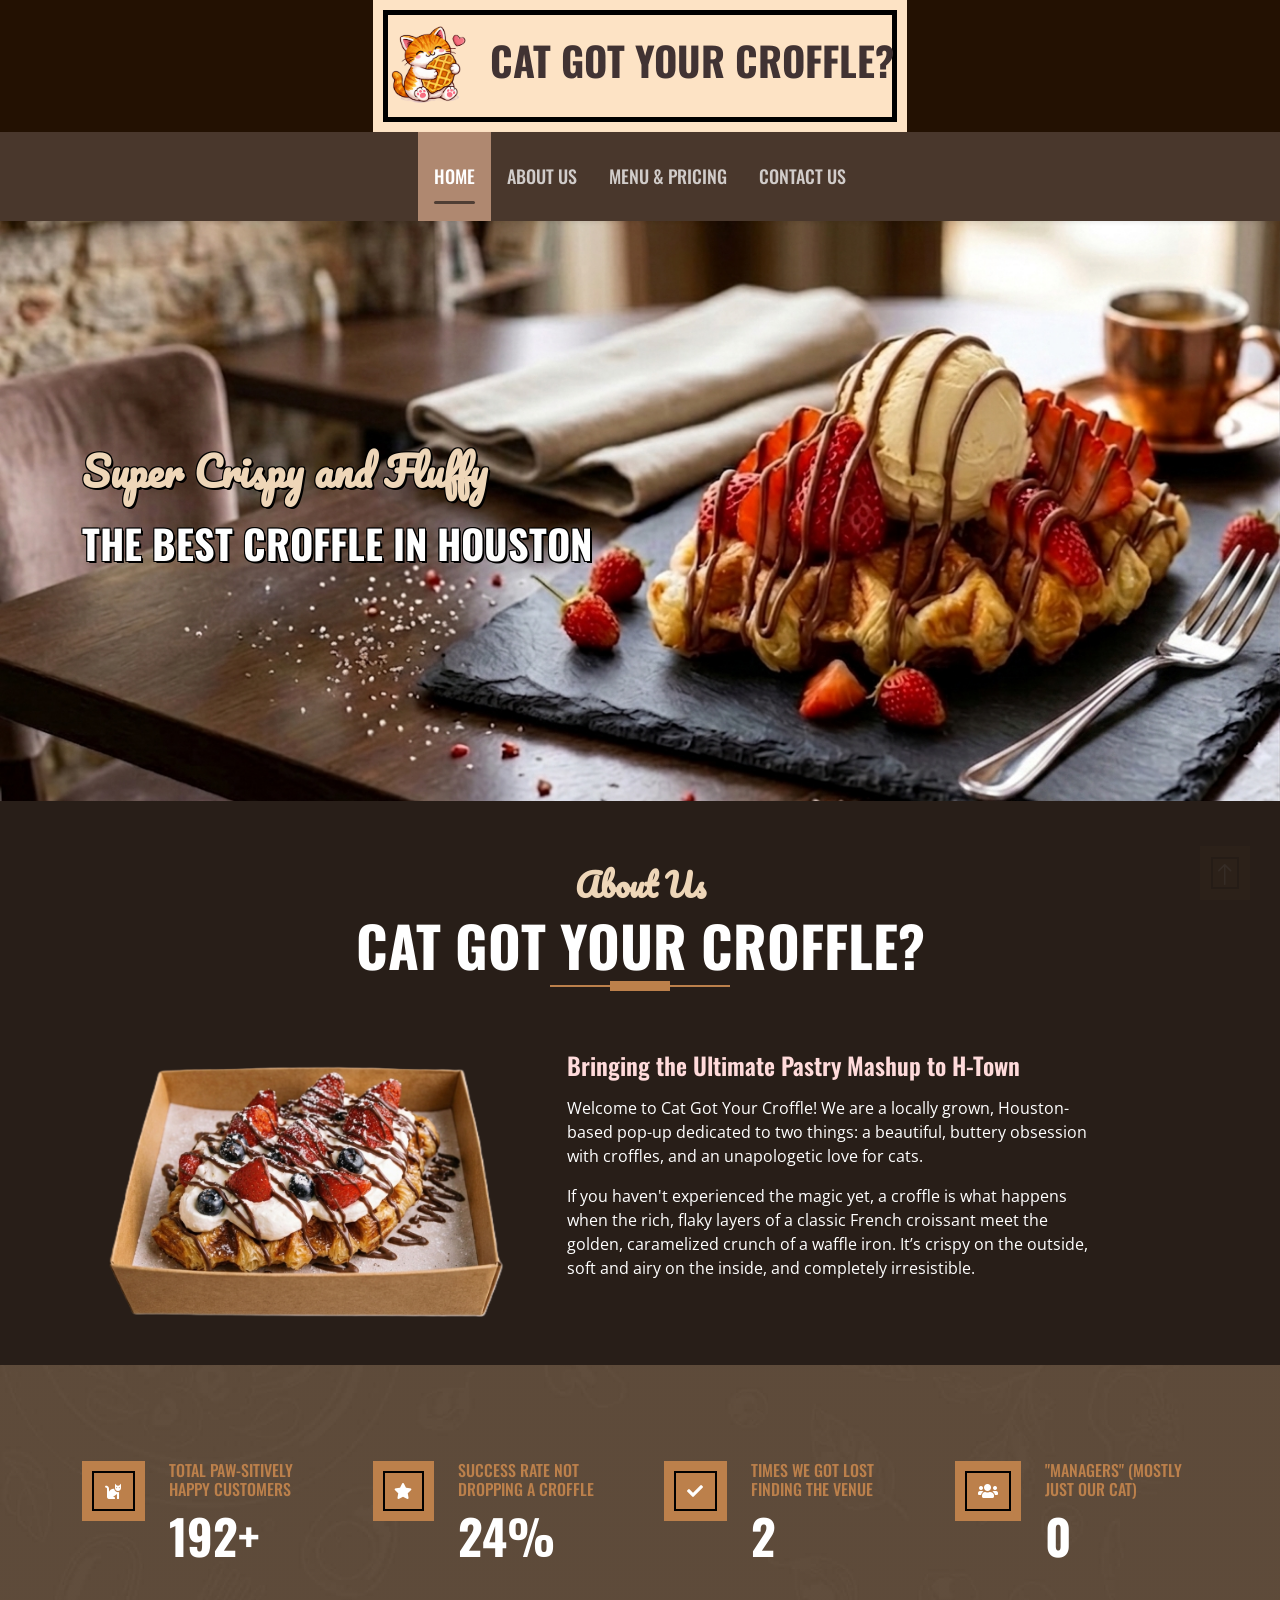
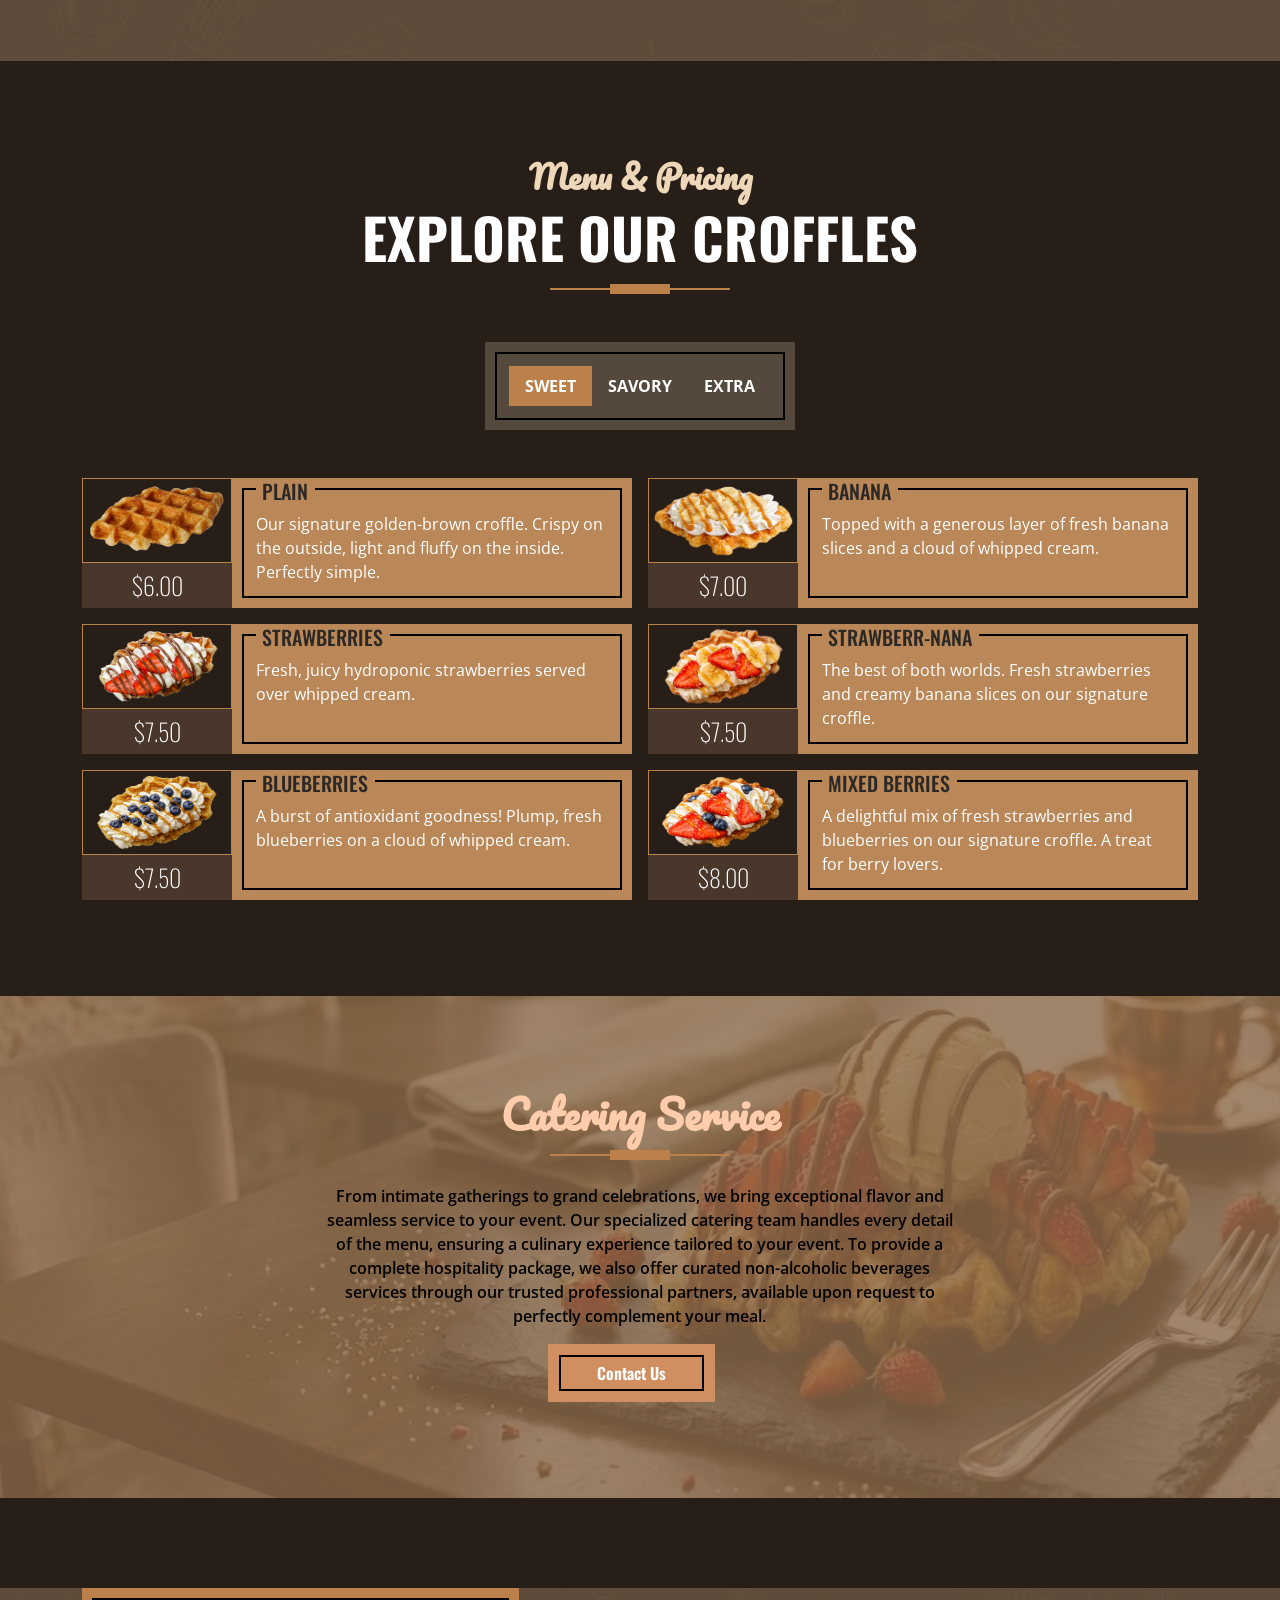
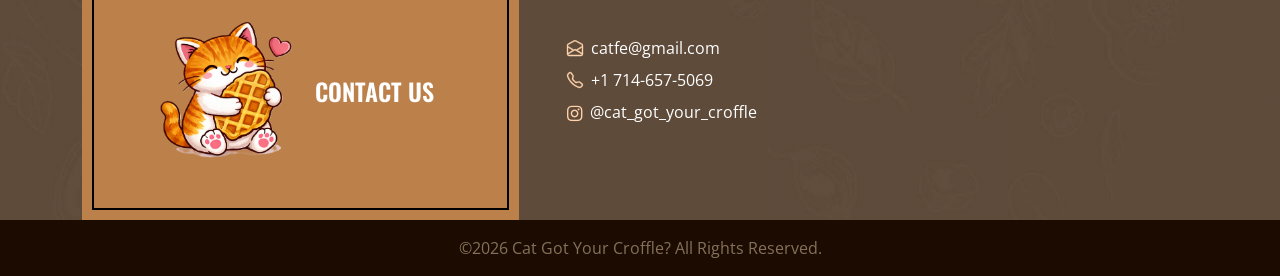
==== commit 18a06c3e: "footer color" ====
--- a/index.html
+++ b/index.html
@@ -644,7 +644,7 @@
             </div>
         </div>
     </div>
-    <div class="container-fluid text-secondary py-3" style="background: #111111;">
+    <div class="container-fluid text-secondary py-3" style="background: #1c0b00;">
         <div class="container text-center">
             <p class="mb-0">&copy;2026 Cat Got Your Croffle? All Rights Reserved.</p>
         </div>
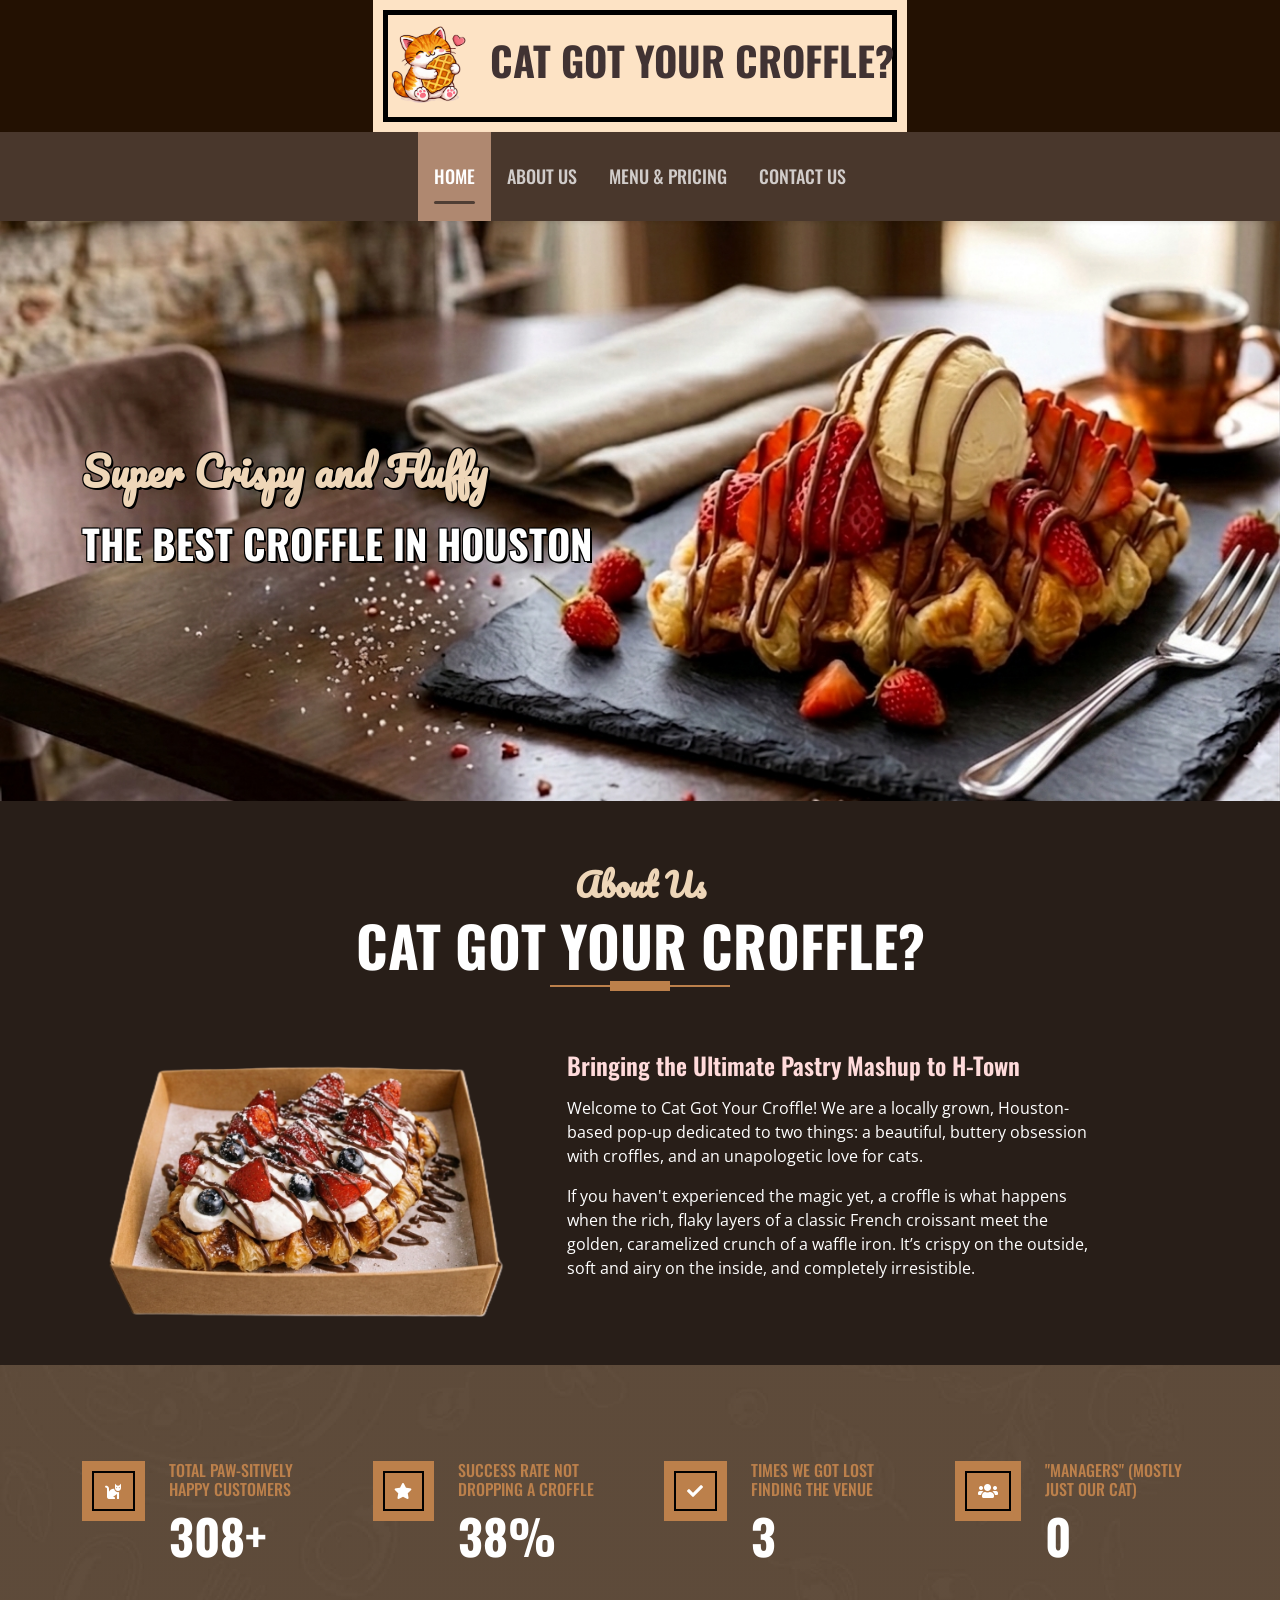
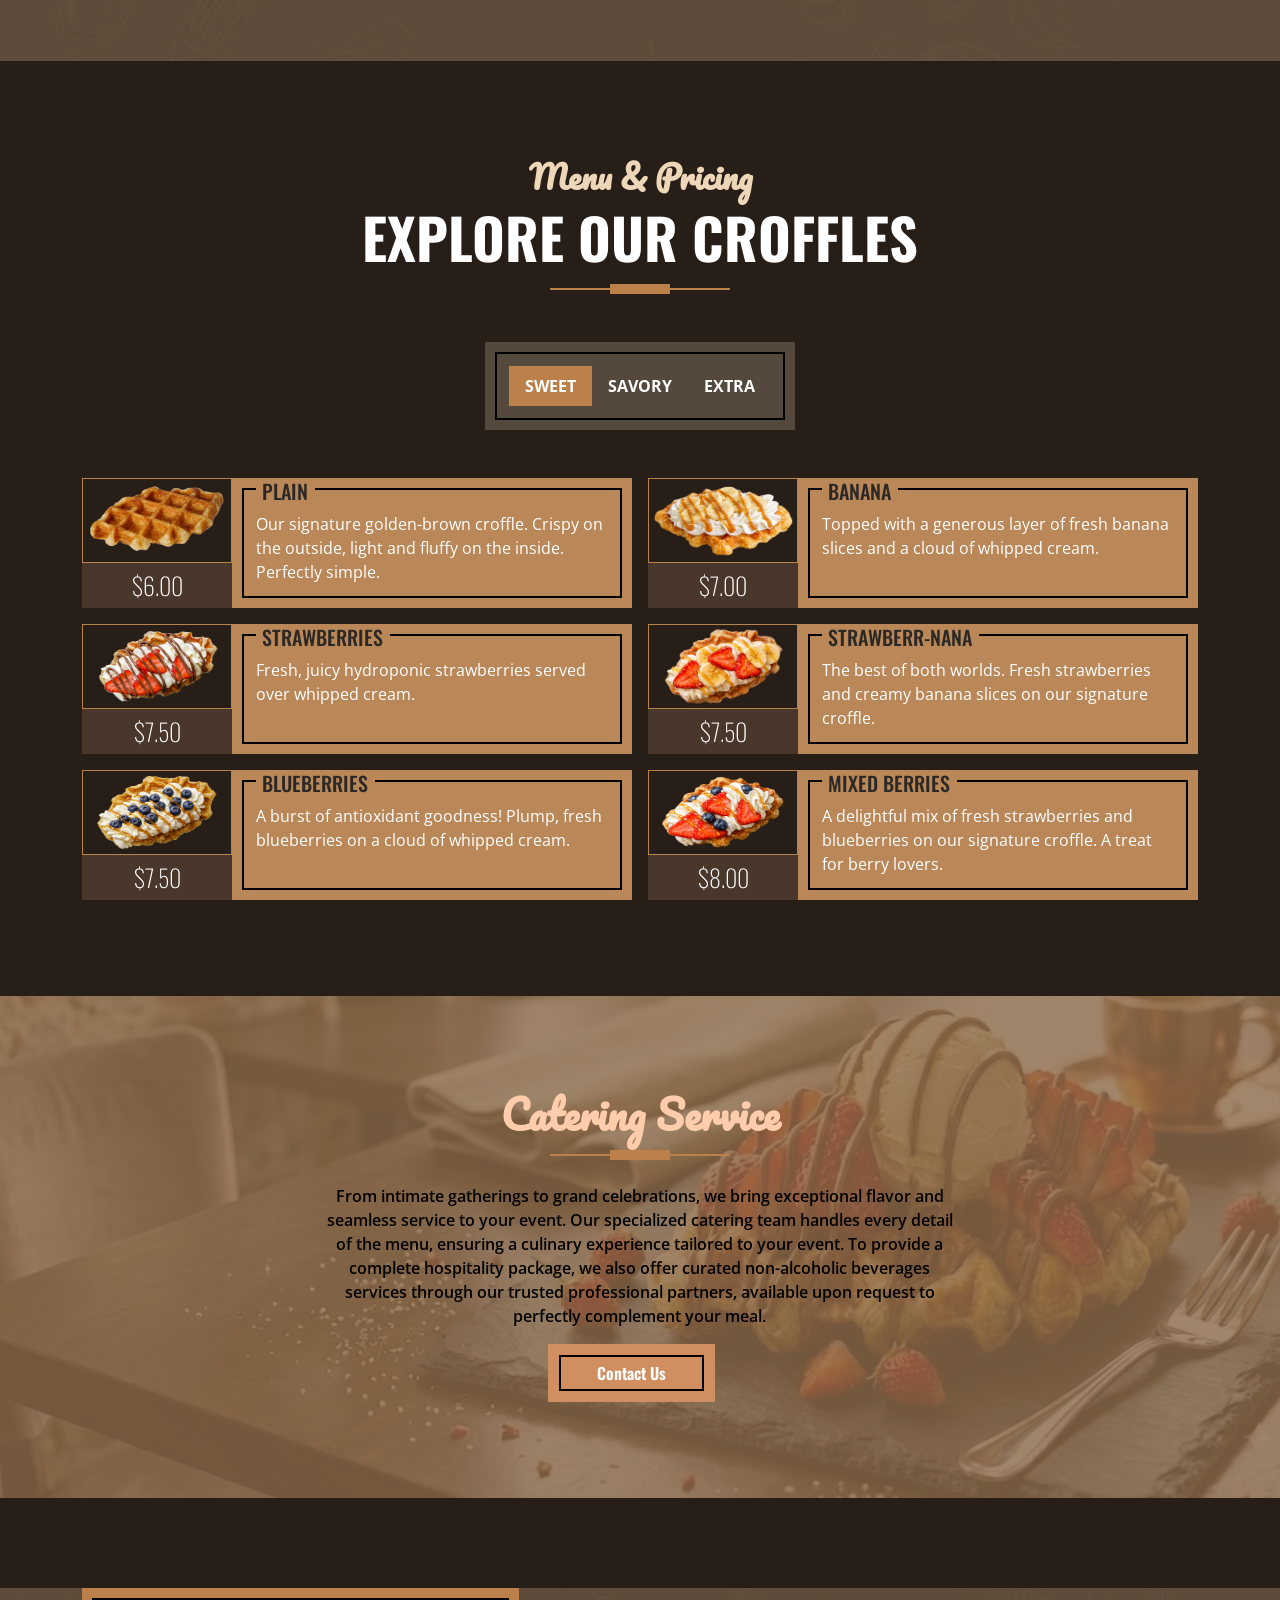
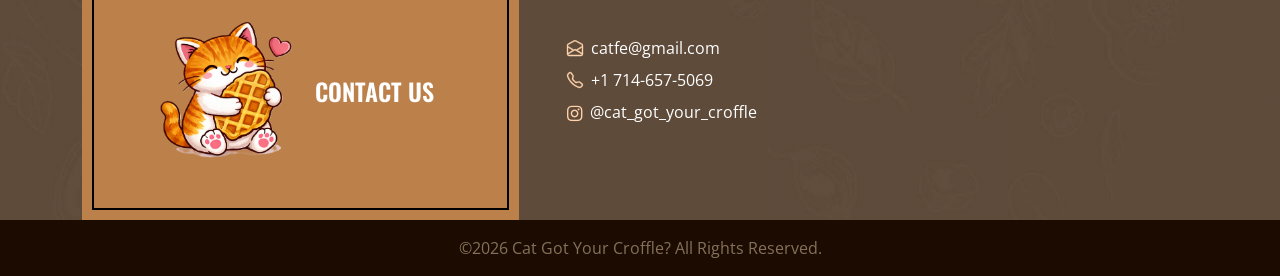
==== commit 132d8e8d: "wire favicon" ====
--- a/index.html
+++ b/index.html
@@ -10,7 +10,7 @@
     <meta content="Free HTML Templates" name="description">
 
     <!-- Favicon -->
-    <link href="img/favicon.ico" rel="icon">
+    <link href="img/logo.png" rel="icon" type="image/png">
 
     <!-- Google Web Fonts -->
     <link rel="preconnect" href="https://fonts.googleapis.com">
--- a/css/style.css
+++ b/css/style.css
@@ -380,6 +380,57 @@
     .navbar-dark .navbar-nav .nav-link.active::after {
         display: none !important;
     }
+
+    /* Make image stretch to fill full card height on tablet/larger mobile */
+    .tab-content .flex-shrink-0 {
+        display: flex;
+        flex-direction: column;
+    }
+
+    .tab-content .flex-shrink-0 img.img-fluid {
+        flex: 1;
+        width: 150px !important;
+        height: 0 !important;
+        min-height: 85px;
+        object-fit: cover;
+    }
+
+    .tab-content .flex-shrink-0 img.menu-image-contain-mobile {
+        object-fit: contain;
+        object-position: center;
+    }
+
+    .tab-content .flex-shrink-0 img.menu-image-ham-cheese {
+        width: 180px !important;
+        height: auto !important;
+    }
+
+    /* Fix text leaking over the inset border */
+    .tab-content .bg-secondary.border-inner {
+        box-sizing: border-box;
+        overflow: hidden;
+        min-width: 0;
+        padding: 2.8rem 1.1rem 1rem 1.1rem !important;
+    }
+
+    .tab-content .bg-secondary.border-inner span {
+        width: 100%;
+        margin: 0;
+        line-height: 1.45;
+        word-break: break-word;
+        overflow-wrap: break-word;
+        display: block;
+    }
+
+    /* Keep h5 title inside the border on narrow screens */
+    .tab-content .bg-secondary.border-inner h5 {
+        top: 0.55rem;
+        left: 0.9rem;
+        max-width: calc(100% - 1.8rem);
+        padding: 0 0.3rem;
+        overflow-wrap: anywhere;
+        white-space: normal;
+    }
 }
 
 .tab-class .nav.nav-pills .nav-link {
@@ -459,8 +510,6 @@
     .tab-content .flex-shrink-0 img.menu-image-contain-mobile {
         object-fit: contain;
         object-position: center;
-        background-color: rgba(255, 244, 230, 0.18);
-        padding: 0.2rem;
     }
 
     /* Fix text leaking over the inset border */
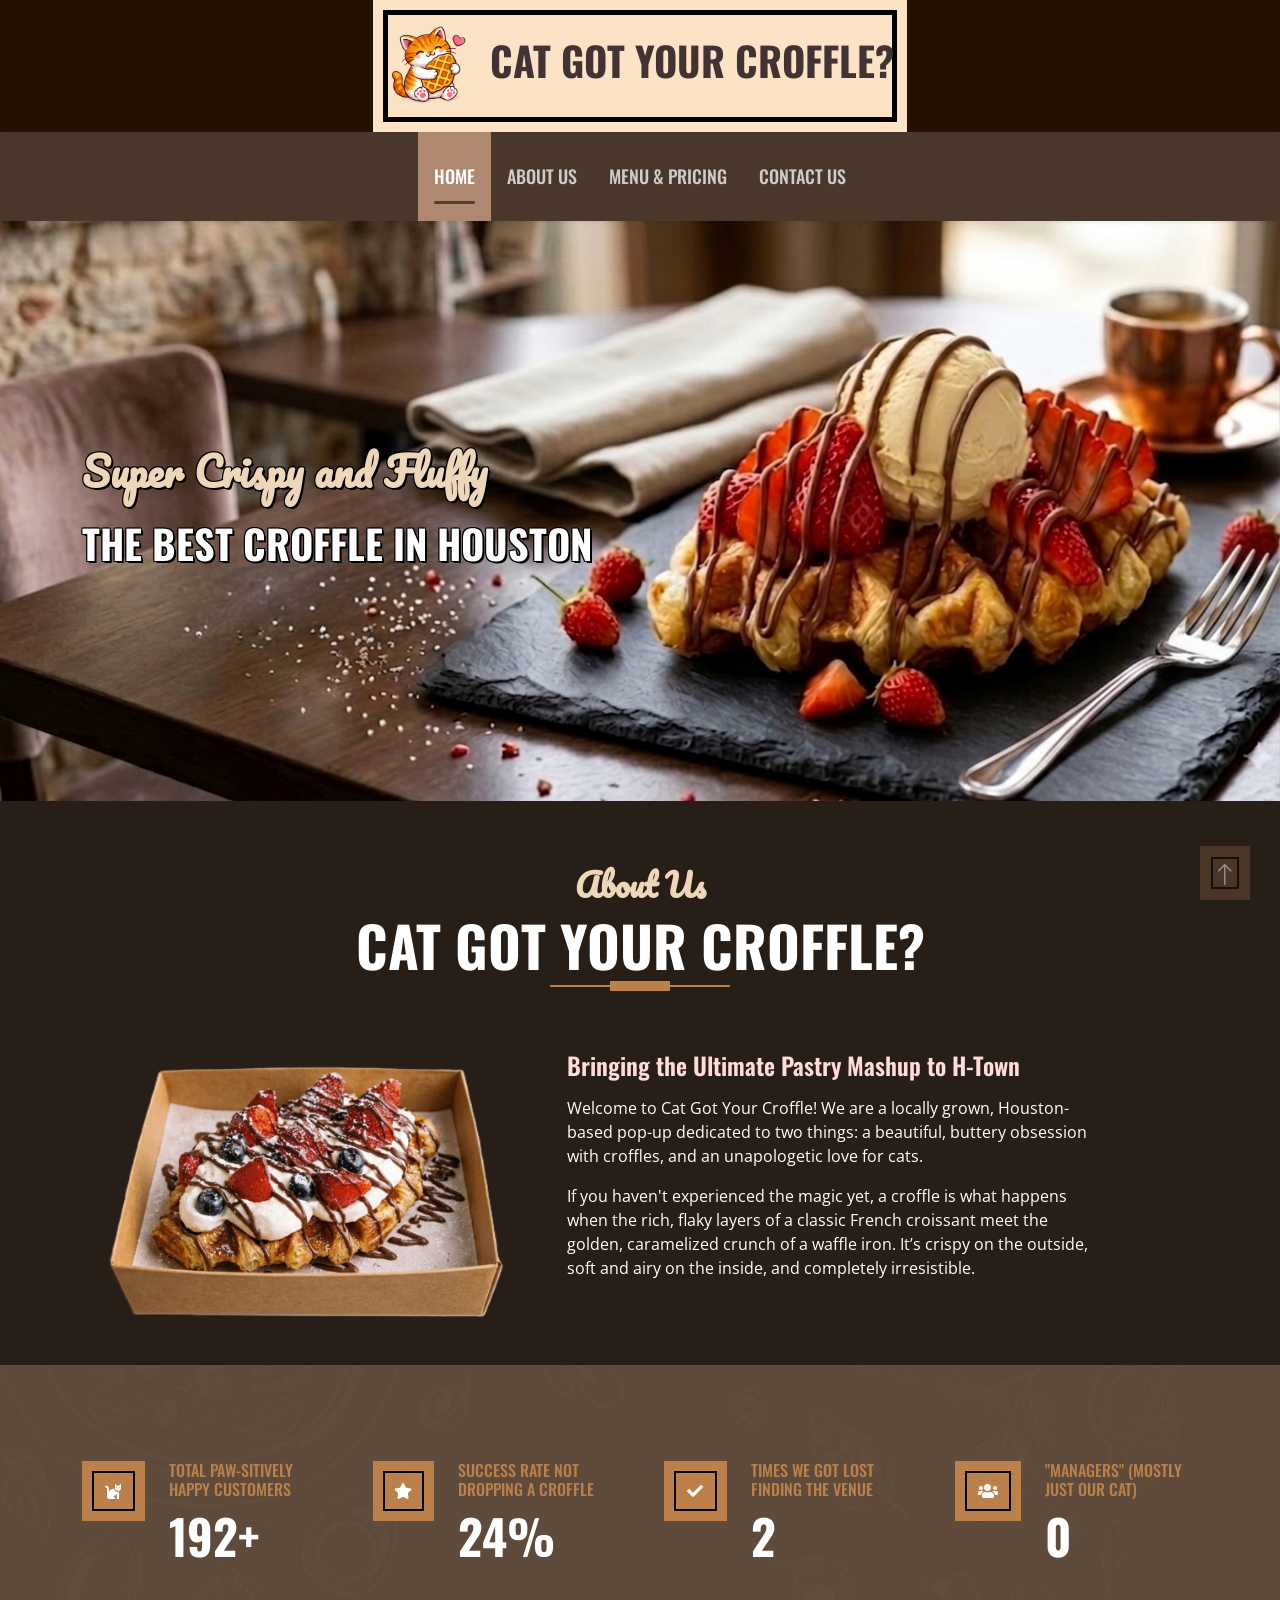
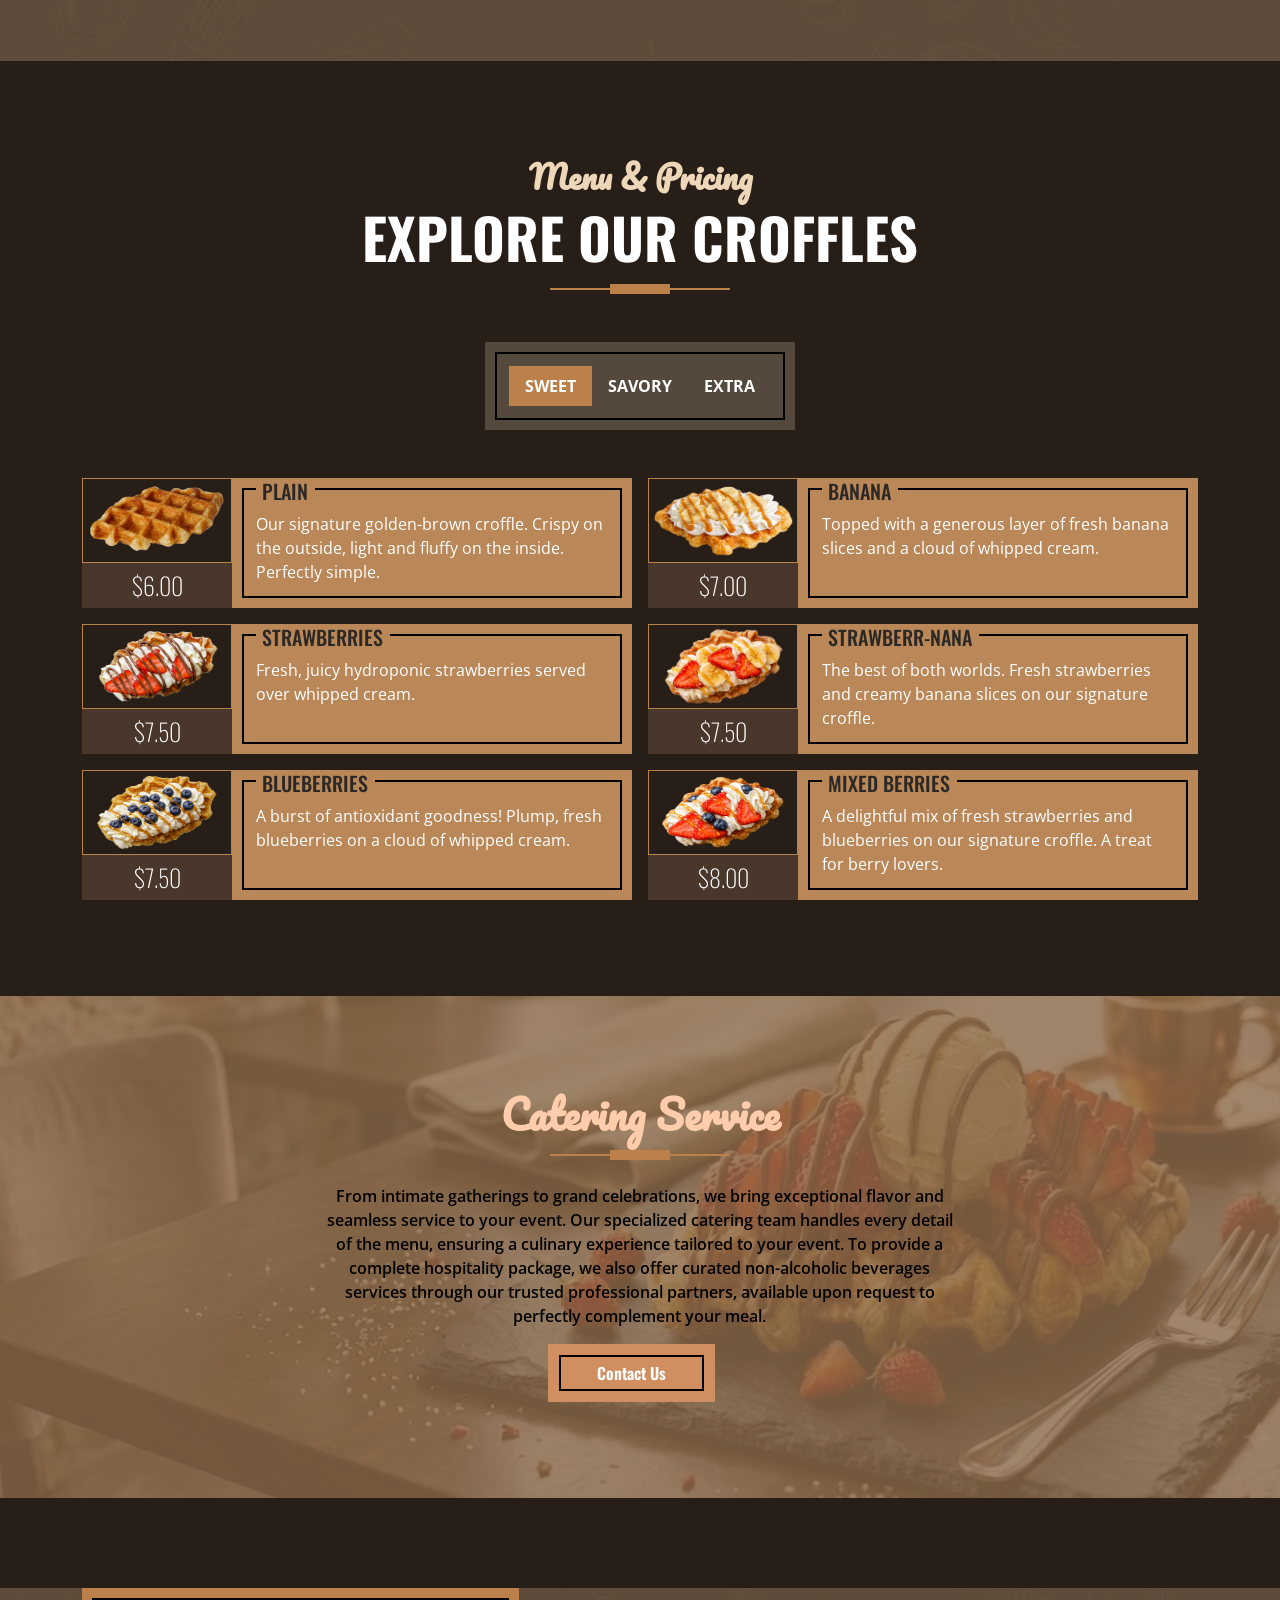
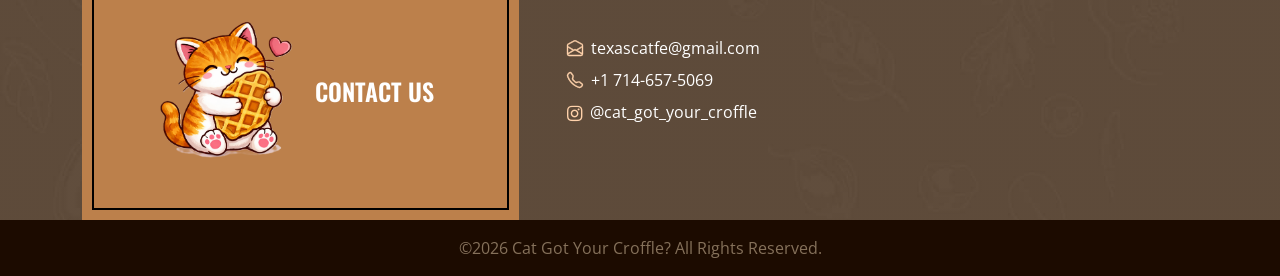
==== commit 9d64d38a: "update email" ====
--- a/index.html
+++ b/index.html
@@ -605,7 +605,7 @@
                             </div> -->
                             <div class="d-flex mb-2">
                                 <i class="bi bi-envelope-open text-primary me-2 contact-accent"></i>
-                                <p class="mb-0">catfe@gmail.com</p>
+                                <p class="mb-0">texascatfe@gmail.com</p>
                             </div>
                             <div class="d-flex mb-2">
                                 <i class="bi bi-telephone text-primary me-2 contact-accent"></i>
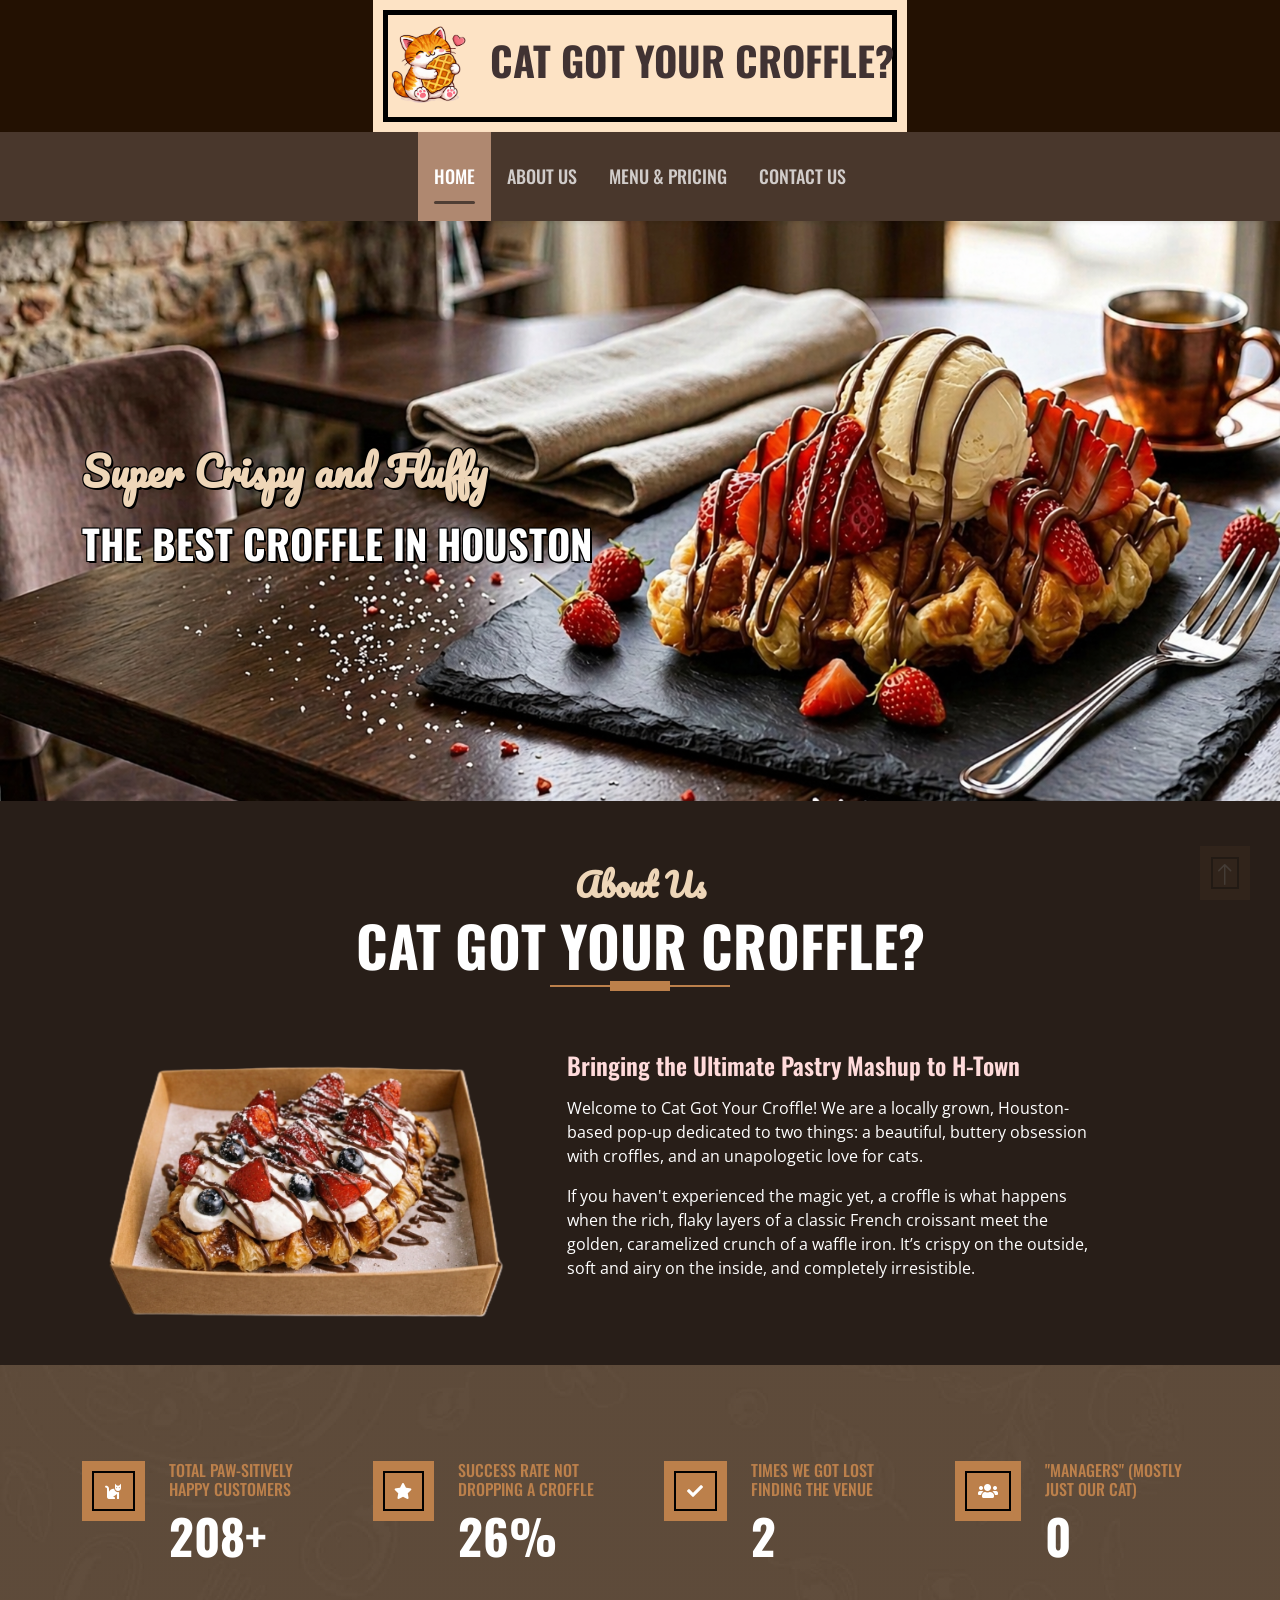
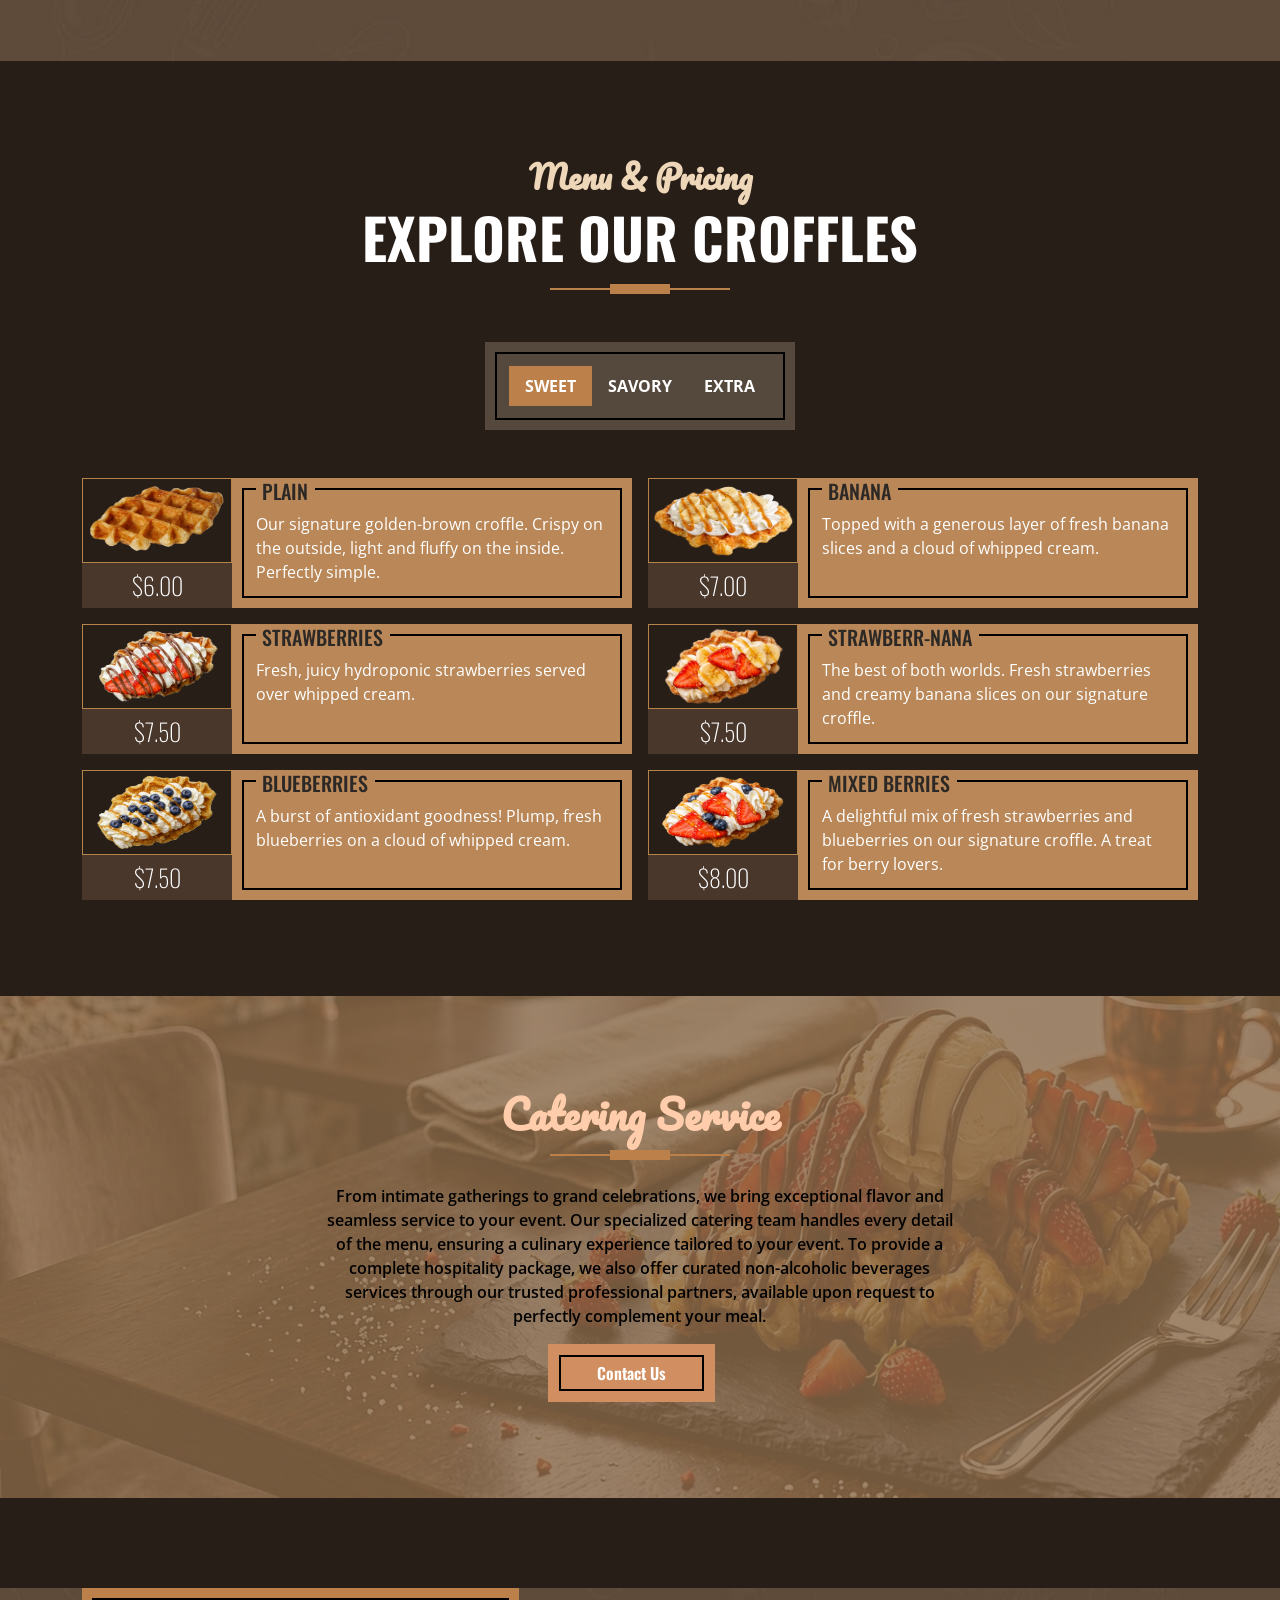
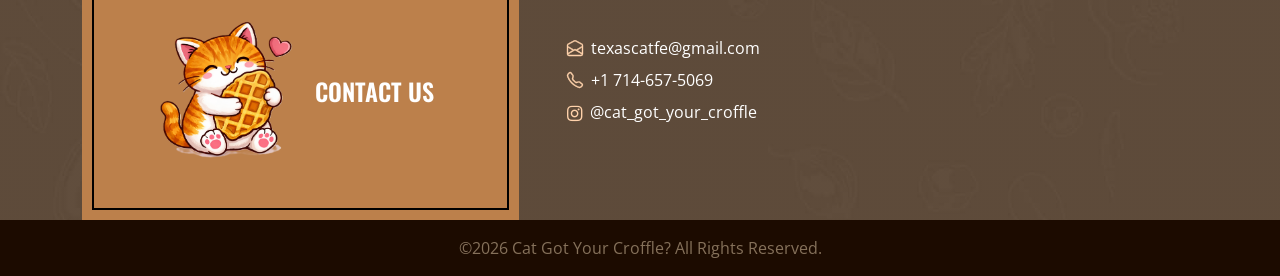
==== commit 627def1f: "bug fixes" ====
--- a/index.html
+++ b/index.html
@@ -329,7 +329,7 @@
                                         <h4 class="bg-dark text-primary p-2 m-0">$7.50</h4>
                                     </div>
                                     <div class="d-flex flex-column justify-content-center text-start bg-secondary border-inner px-4">
-                                        <h5 class="text-uppercase">Ham and Cheese</h5>
+                                        <h5 class="text-uppercase">Ham & Cheese</h5>
                                         <span class="text-white">A savory combination of ham and melted sharp cheddar cheese on our signature croffle. Perfect for a quick snack or light meal.</span>
                                     </div>
                                 </div>
@@ -337,7 +337,7 @@
                             <div class="col-lg-6">
                                 <div class="d-flex h-100">
                                     <div class="flex-shrink-0">
-                                        <img class="img-fluid" src="img/pizza.png" alt="" style="width: 150px; height: 85px;">
+                                        <img class="img-fluid menu-image-contain-mobile" src="img/pizza.png" alt="" style="width: 150px; height: 85px;">
                                         <h4 class="bg-dark text-primary p-2 m-0">$7.50</h4>
                                     </div>
                                     <div class="d-flex flex-column justify-content-center text-start bg-secondary border-inner px-4">
@@ -365,7 +365,7 @@
                             <div class="col-lg-6">
                                 <div class="d-flex h-100">
                                     <div class="flex-shrink-0">
-                                        <img class="img-fluid" src="img/ice cream.png" alt="" style="width: 150px; height: 85px;">
+                                        <img class="img-fluid menu-image-contain-mobile" src="img/ice cream.png" alt="" style="width: 150px; height: 85px;">
                                         <h4 class="bg-dark text-primary p-2 m-0">$2.50</h4>
                                     </div>
                                     <div class="d-flex flex-column justify-content-center text-start bg-secondary border-inner px-4">
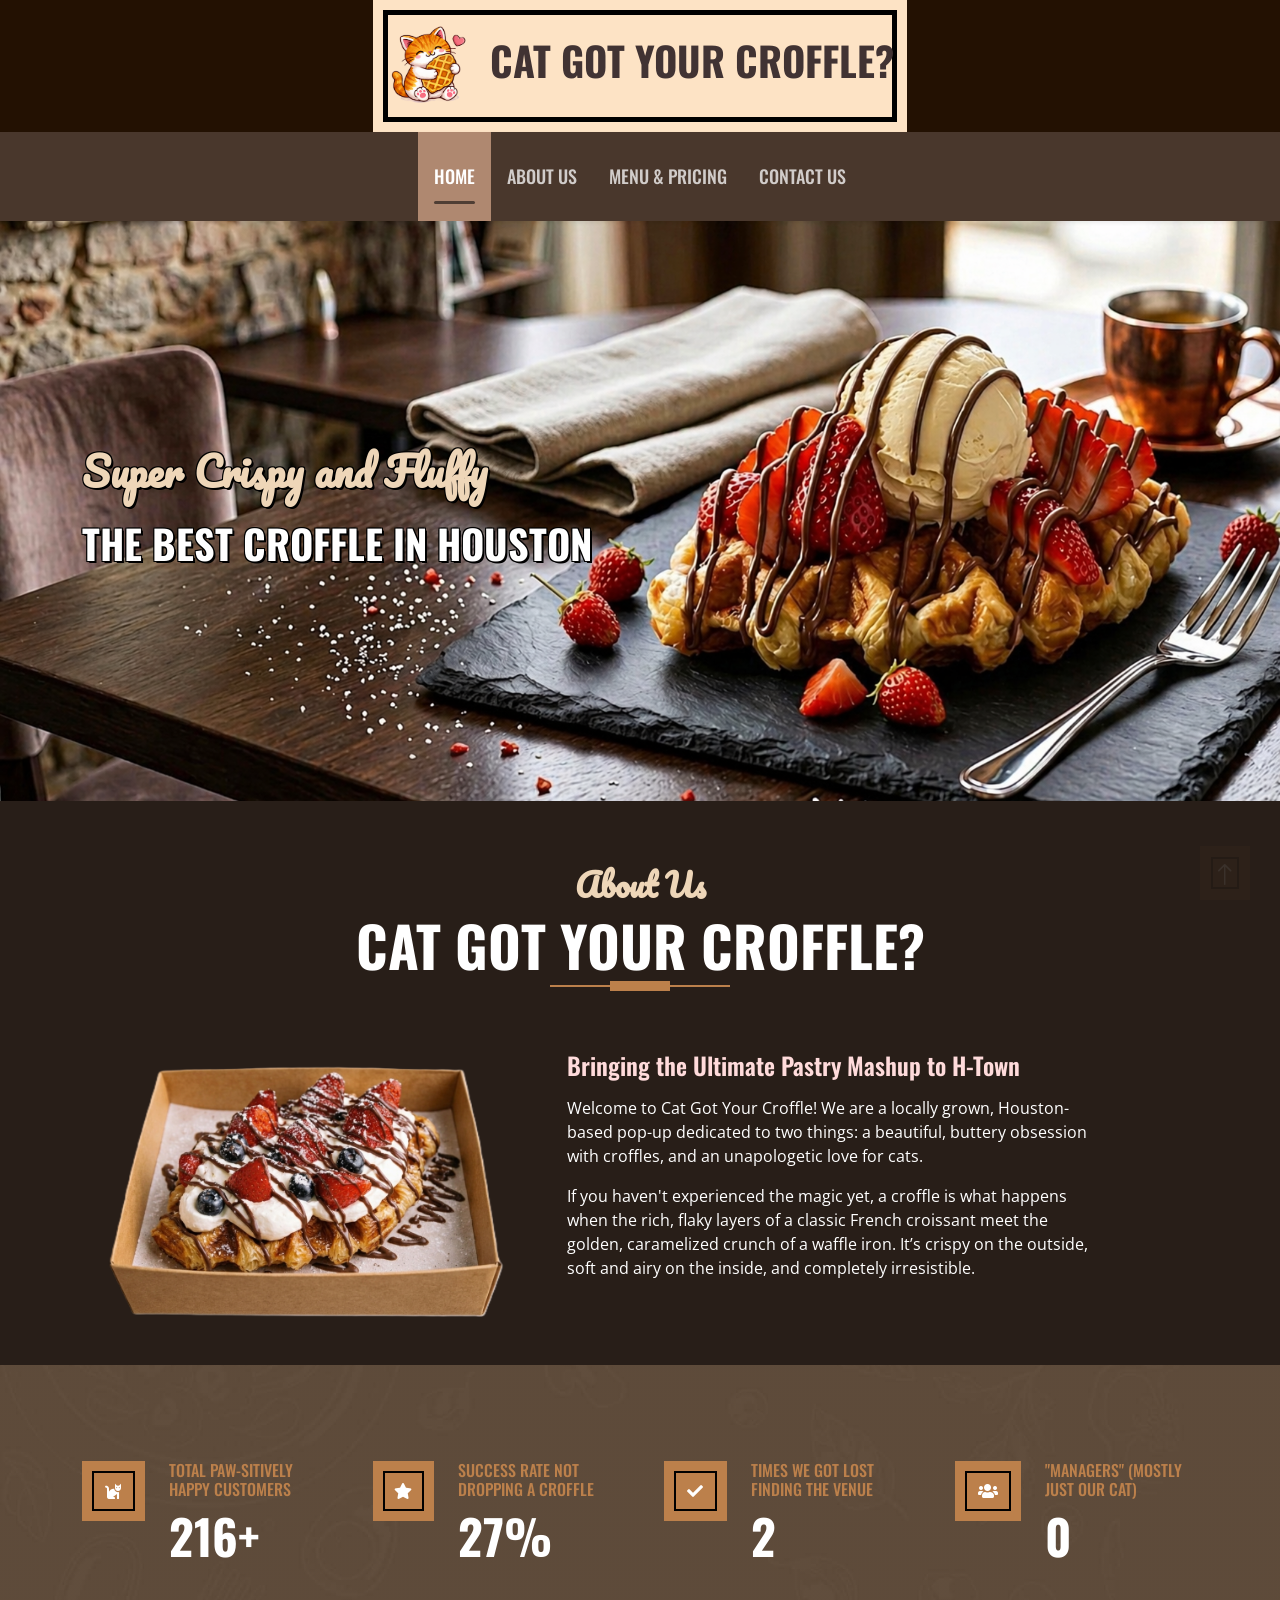
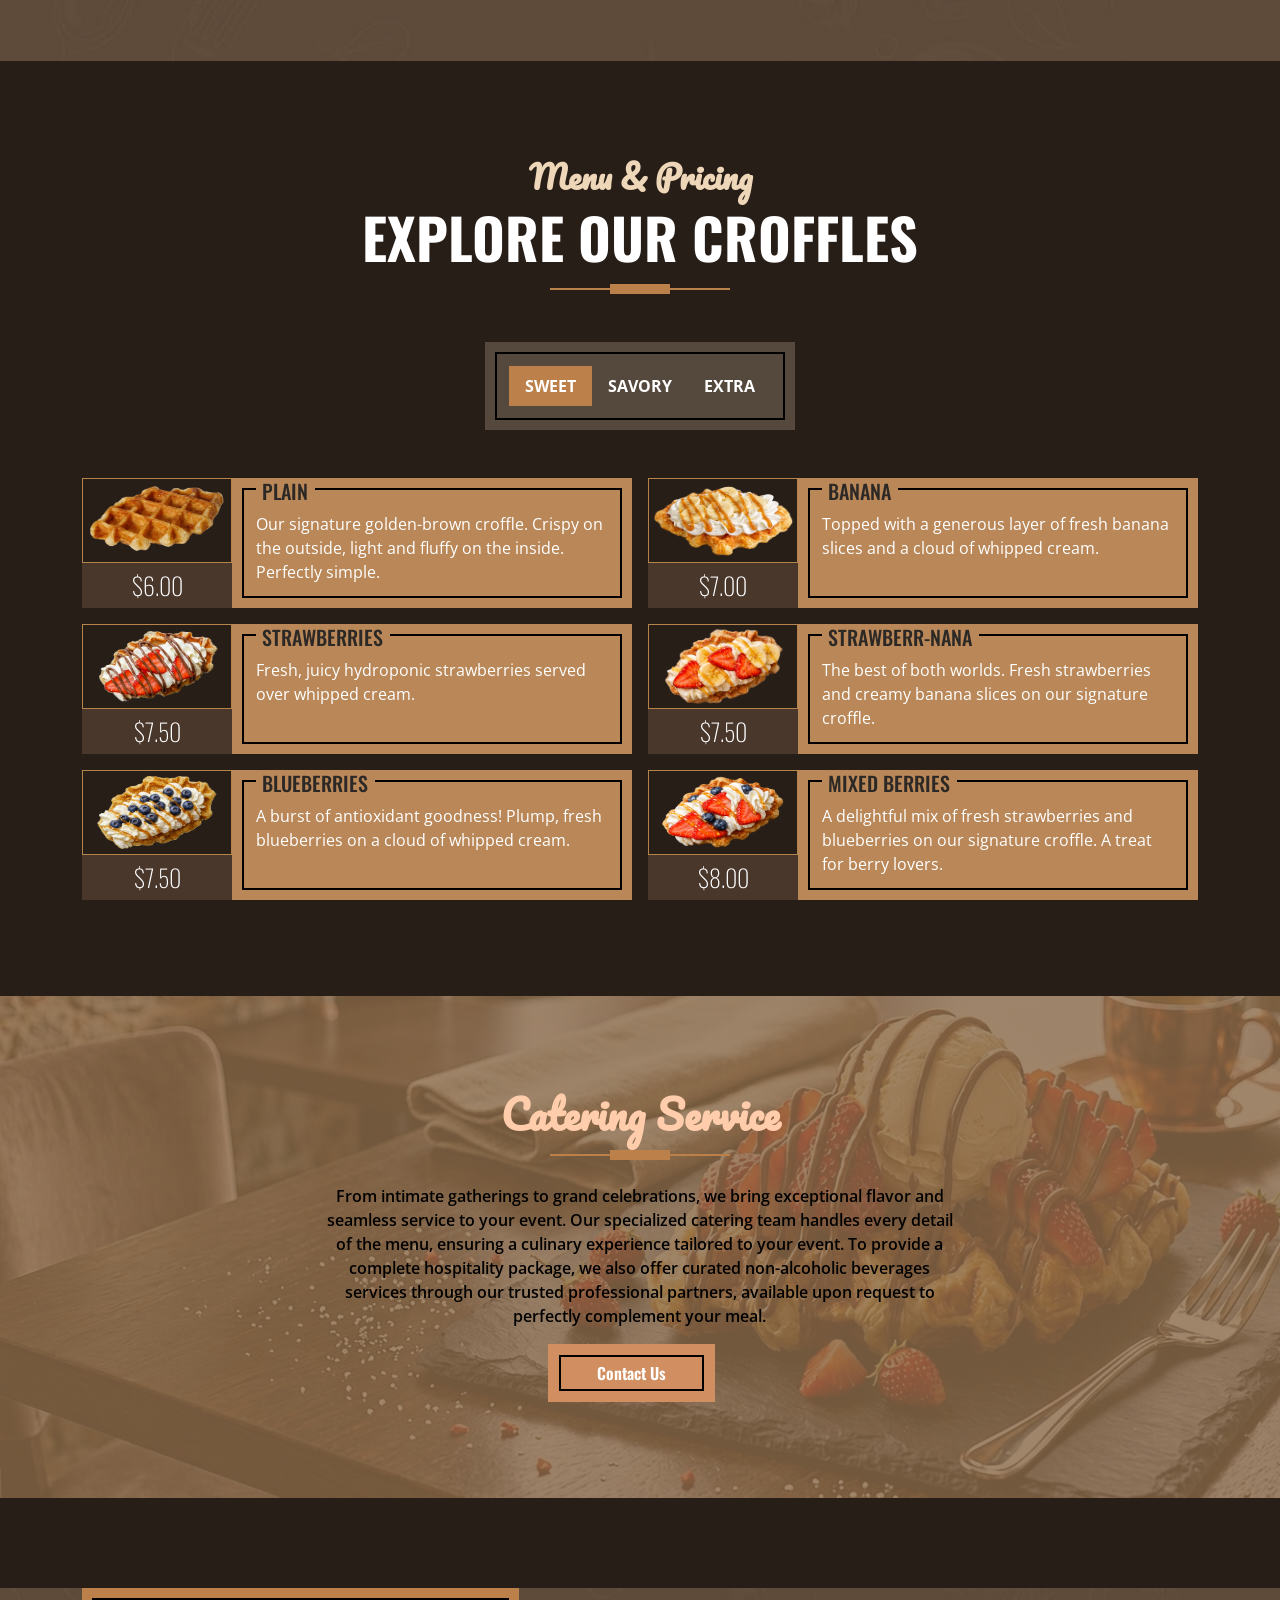
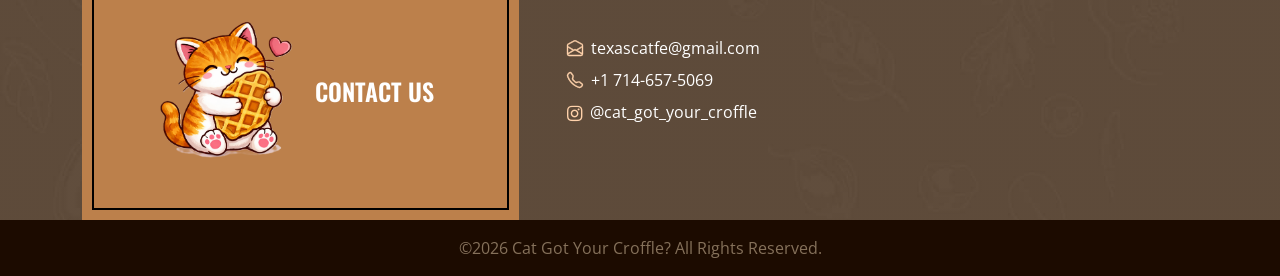
==== commit ec16ee2d: "ratio" ====
--- a/index.html
+++ b/index.html
@@ -140,7 +140,7 @@
             </div>
             <div class="row gx-5 align-items-center">
                 <div class="col-lg-5 mb-5 mb-lg-0">
-                    <img class="img-fluid w-100" src="img/about.png" alt="About Cat Got Your Croffle" style="height: 350px; object-fit: cover;">
+                    <img class="img-fluid w-100 menu-image-contain-mobile" src="img/about.png" alt="About Cat Got Your Croffle" style="height: 350px; object-fit: cover;">
                 </div>
                 <div class="col-lg-6 pb-3 d-flex flex-column justify-content-center">
                     <h4 class="mb-3" style="color: #ffdbdb;">Bringing the Ultimate Pastry Mashup to H-Town</h4>
@@ -365,7 +365,7 @@
                             <div class="col-lg-6">
                                 <div class="d-flex h-100">
                                     <div class="flex-shrink-0">
-                                        <img class="img-fluid menu-image-contain-mobile" src="img/ice cream.png" alt="" style="width: 150px; height: 85px;">
+                                        <img class="img-fluid " src="img/ice cream.png" alt="" style="width: 150px; height: 85px;">
                                         <h4 class="bg-dark text-primary p-2 m-0">$2.50</h4>
                                     </div>
                                     <div class="d-flex flex-column justify-content-center text-start bg-secondary border-inner px-4">
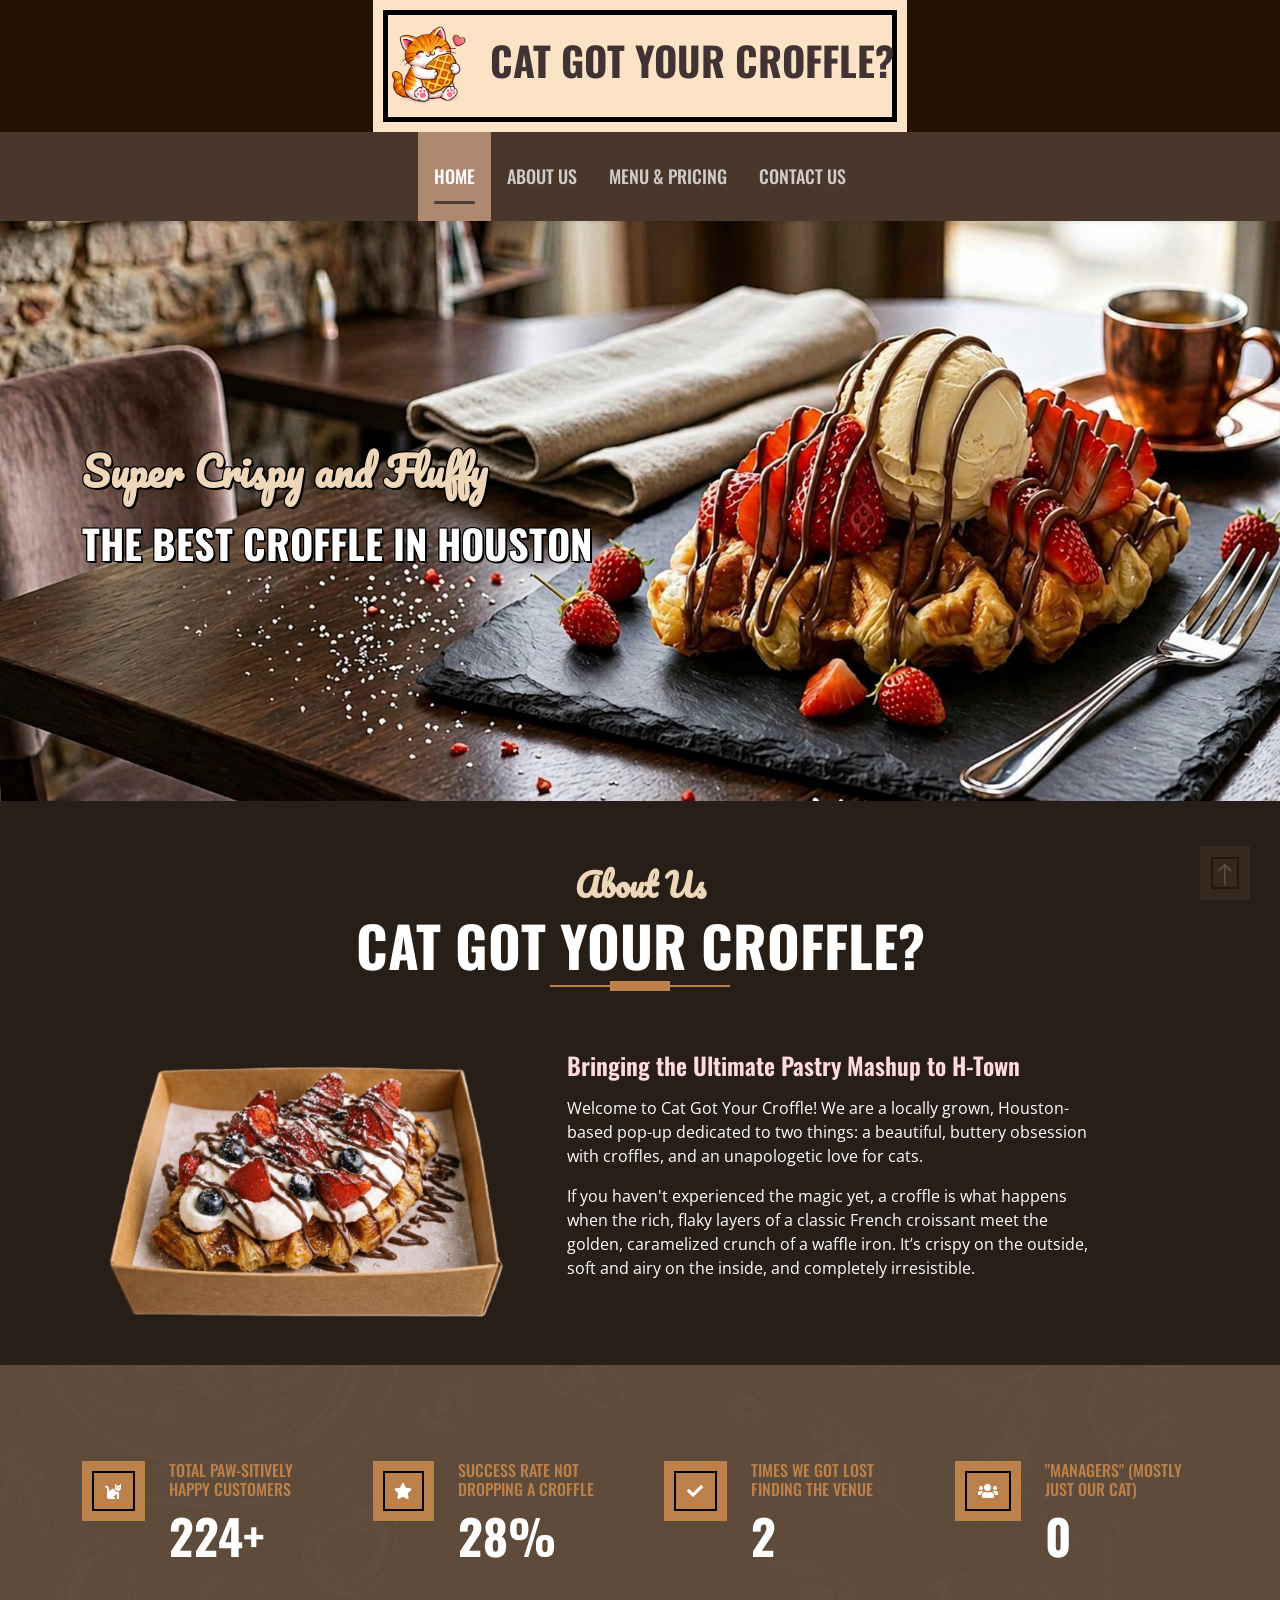
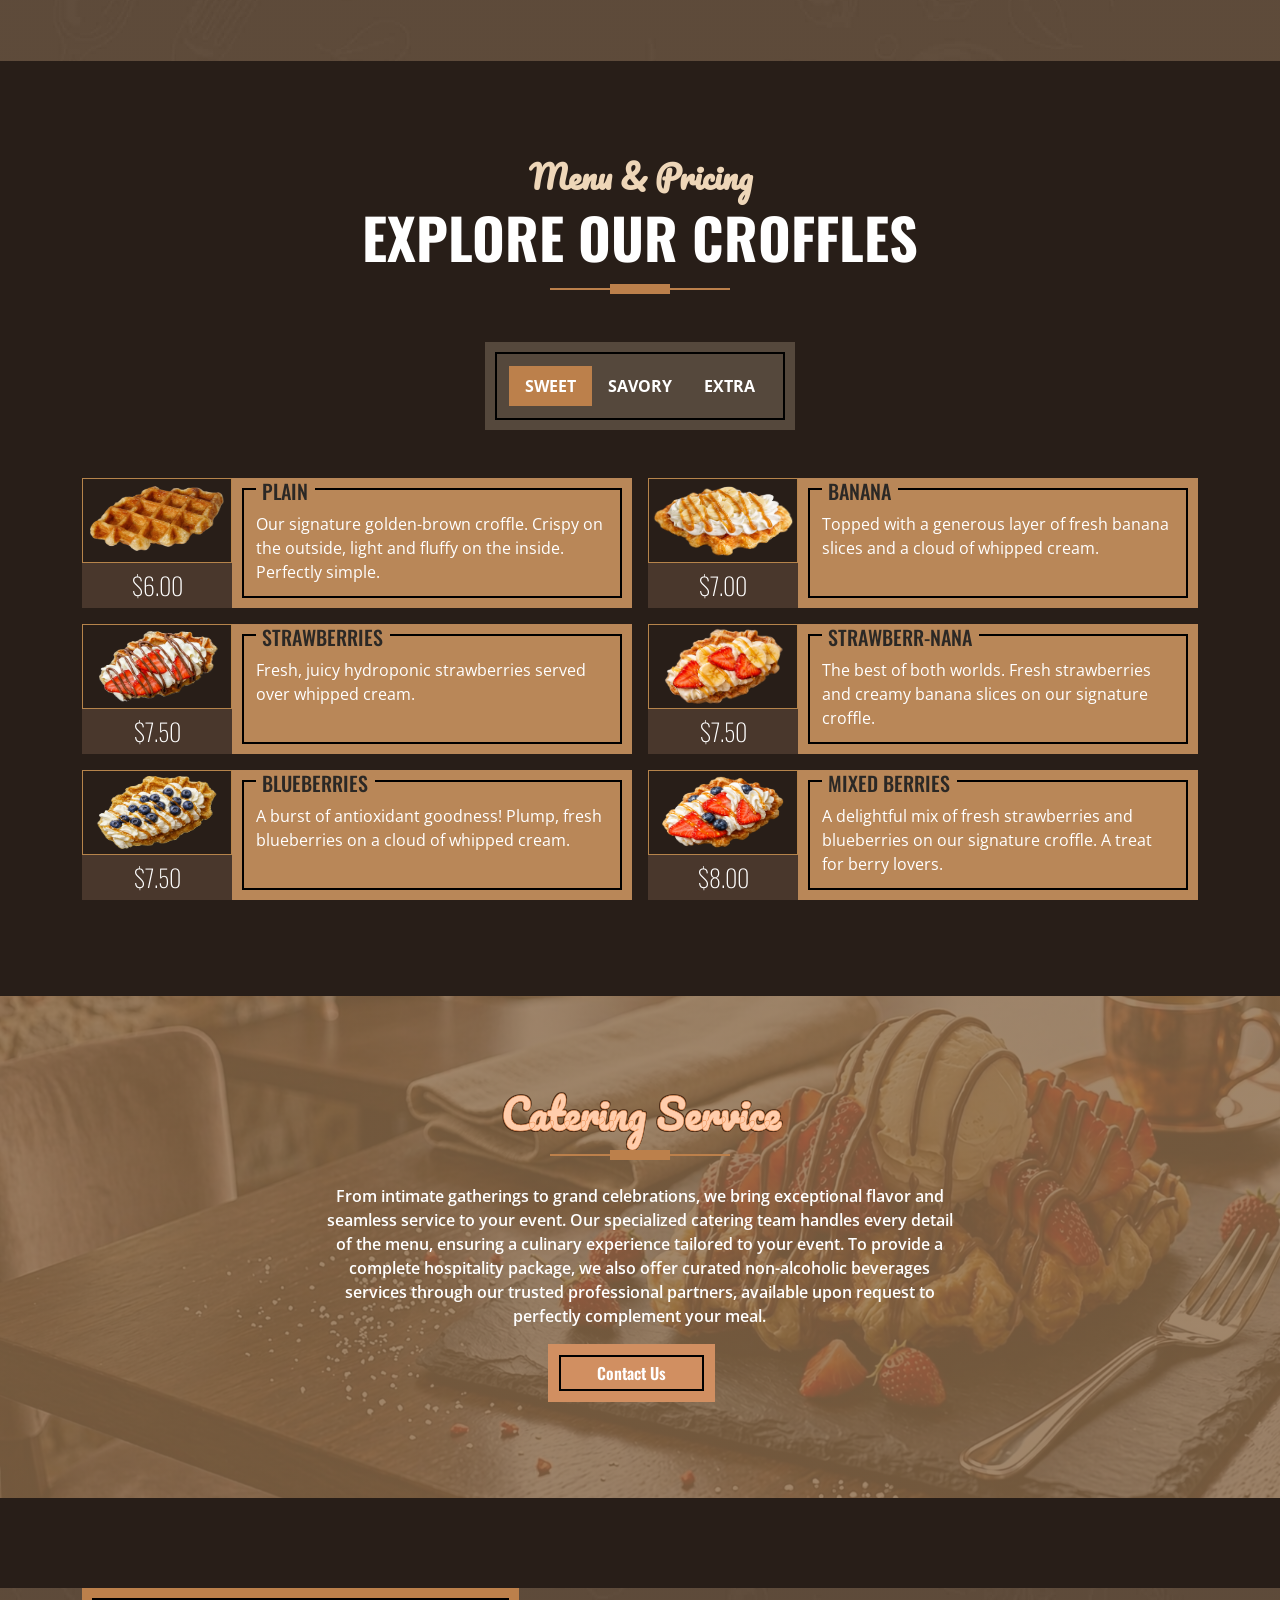
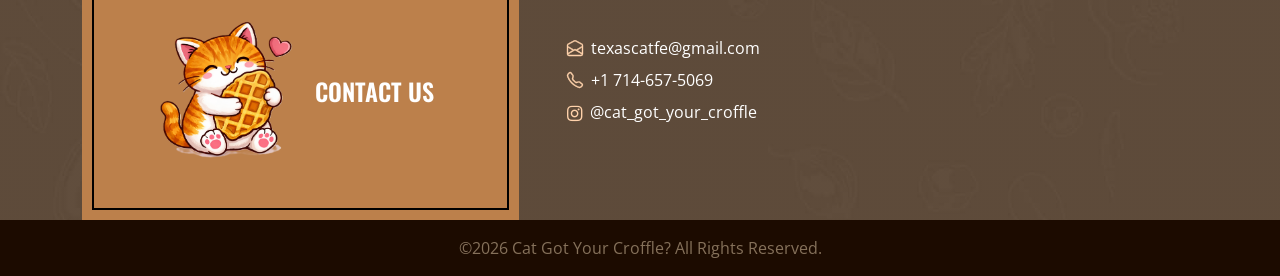
==== commit 3999ce8a: "image gallery Co-authored-by: Copilot <copilot@github.com>" ====
--- a/index.html
+++ b/index.html
@@ -497,7 +497,7 @@
                         <h2 class="text-primary font-secondary offer-services-title" style="color: rgb(255, 205, 172) !important">Catering Service</h2>
                         <!-- <h1 class="display-4 text-uppercase text-white">Cat Got Your Croffle?</h1> -->
                     </div>
-                    <p class="text-black offer-services-description" style="color: black;">From intimate gatherings to grand celebrations, we bring exceptional flavor and seamless service to your event. Our specialized catering team handles every detail of the menu, ensuring a culinary experience tailored to your event. To provide a complete hospitality package, we also offer curated non-alcoholic beverages services through our trusted professional partners, available upon request to perfectly complement your meal.</p>
+                    <p class="text-white offer-services-description" >From intimate gatherings to grand celebrations, we bring exceptional flavor and seamless service to your event. Our specialized catering team handles every detail of the menu, ensuring a culinary experience tailored to your event. To provide a complete hospitality package, we also offer curated non-alcoholic beverages services through our trusted professional partners, available upon request to perfectly complement your meal.</p>
                     <a href="#contact" class="btn btn-primary border-inner py-3 px-5 me-3 text-white" >Contact Us</a>
                     <!-- <a href="" class="btn btn-dark border-inner py-3 px-5">Read More</a> -->
                 </div>
@@ -655,6 +655,15 @@
     <!-- Back to Top -->
     <a href="#" class="btn btn-primary border-inner py-2 fs-4 back-to-top"><i class="bi bi-arrow-up"></i></a>
 
+    <!-- Menu Image Lightbox -->
+    <div id="menuImageLightbox" class="menu-image-lightbox" role="dialog" aria-label="Expanded menu image" aria-hidden="true">
+        <button type="button" class="menu-image-lightbox-nav menu-image-lightbox-prev" id="menuImageLightboxPrev" aria-label="Previous image">&#10094;</button>
+        <button type="button" class="menu-image-lightbox-close" id="menuImageLightboxClose" aria-label="Close expanded image">&times;</button>
+        <img id="menuImageLightboxImg" class="menu-image-lightbox-img" src="" alt="Expanded menu item">
+        <button type="button" class="menu-image-lightbox-nav menu-image-lightbox-next" id="menuImageLightboxNext" aria-label="Next image">&#10095;</button>
+        <div class="menu-image-lightbox-meta" id="menuImageLightboxMeta">1 / 3</div>
+    </div>
+
 
     <!-- JavaScript Libraries -->
     <script src="https://code.jquery.com/jquery-3.4.1.min.js"></script>
--- a/css/style.css
+++ b/css/style.css
@@ -162,8 +162,8 @@
 .offer-services-title {
     font-size: clamp(1rem, 3.3vw, 2.5rem);
     line-height: 1.1;
-    /* -webkit-text-stroke: 0.5px #642f10;
-    text-shadow: 0px 0px 0 #000000; */
+    -webkit-text-stroke: 0.5px #ec8e50;
+    text-shadow: 0.5px 0.5px 0 #4a2b16, -1px 1px 0 #4a2b16, 1px -1px 0 #4a2b16, -1px -1px 0 #4a2b16;
 }
 
 .offer-services-description {
@@ -453,6 +453,115 @@
     box-sizing: border-box;
 }
 
+#menu .tab-content .flex-shrink-0 img {
+    cursor: zoom-in;
+}
+
+.menu-image-lightbox {
+    position: fixed;
+    inset: 0;
+    display: none;
+    align-items: center;
+    justify-content: center;
+    padding: 1rem;
+    background: rgba(0, 0, 0, 0.78);
+    z-index: 2000;
+}
+
+.menu-image-lightbox.is-open {
+    display: flex;
+}
+
+body.menu-lightbox-open {
+    overflow: hidden;
+}
+
+.menu-image-lightbox-img {
+    max-width: min(92vw, 960px);
+    max-height: 86vh;
+    width: auto;
+    height: auto;
+    object-fit: contain;
+    border-radius: 8px;
+    box-shadow: 0 12px 40px rgba(0, 0, 0, 0.55);
+}
+
+.menu-image-lightbox-close {
+    position: absolute;
+    top: 16px;
+    right: 20px;
+    width: 44px;
+    height: 44px;
+    border: none;
+    border-radius: 999px;
+    background: rgba(0, 0, 0, 0.45);
+    color: #ffffff;
+    font-size: 2rem;
+    line-height: 1;
+    cursor: pointer;
+}
+
+.menu-image-lightbox-close:hover,
+.menu-image-lightbox-close:focus {
+    background: rgba(0, 0, 0, 0.65);
+}
+
+.menu-image-lightbox-nav {
+    position: absolute;
+    top: 50%;
+    transform: translateY(-50%);
+    width: 48px;
+    height: 48px;
+    border: none;
+    border-radius: 999px;
+    background: rgba(0, 0, 0, 0.45);
+    color: #ffffff;
+    font-size: 1.6rem;
+    line-height: 1;
+    cursor: pointer;
+}
+
+.menu-image-lightbox-nav:hover,
+.menu-image-lightbox-nav:focus {
+    background: rgba(0, 0, 0, 0.65);
+}
+
+.menu-image-lightbox-prev {
+    left: 22px;
+}
+
+.menu-image-lightbox-next {
+    right: 22px;
+}
+
+.menu-image-lightbox-meta {
+    position: absolute;
+    bottom: 18px;
+    left: 50%;
+    transform: translateX(-50%);
+    padding: 0.35rem 0.8rem;
+    border-radius: 999px;
+    background: rgba(0, 0, 0, 0.45);
+    color: #ffffff;
+    font-size: 0.9rem;
+    letter-spacing: 0.03em;
+}
+
+@media (max-width: 575.98px) {
+    .menu-image-lightbox-nav {
+        width: 42px;
+        height: 42px;
+    }
+
+    .menu-image-lightbox-prev {
+        left: 12px;
+    }
+
+    .menu-image-lightbox-next {
+        right: 12px;
+    }
+}
+
 .topbar-brand-panel.border-inner::before,
 .tab-class .nav.nav-pills.border-inner::before,
 .tab-content .bg-secondary.border-inner::before {
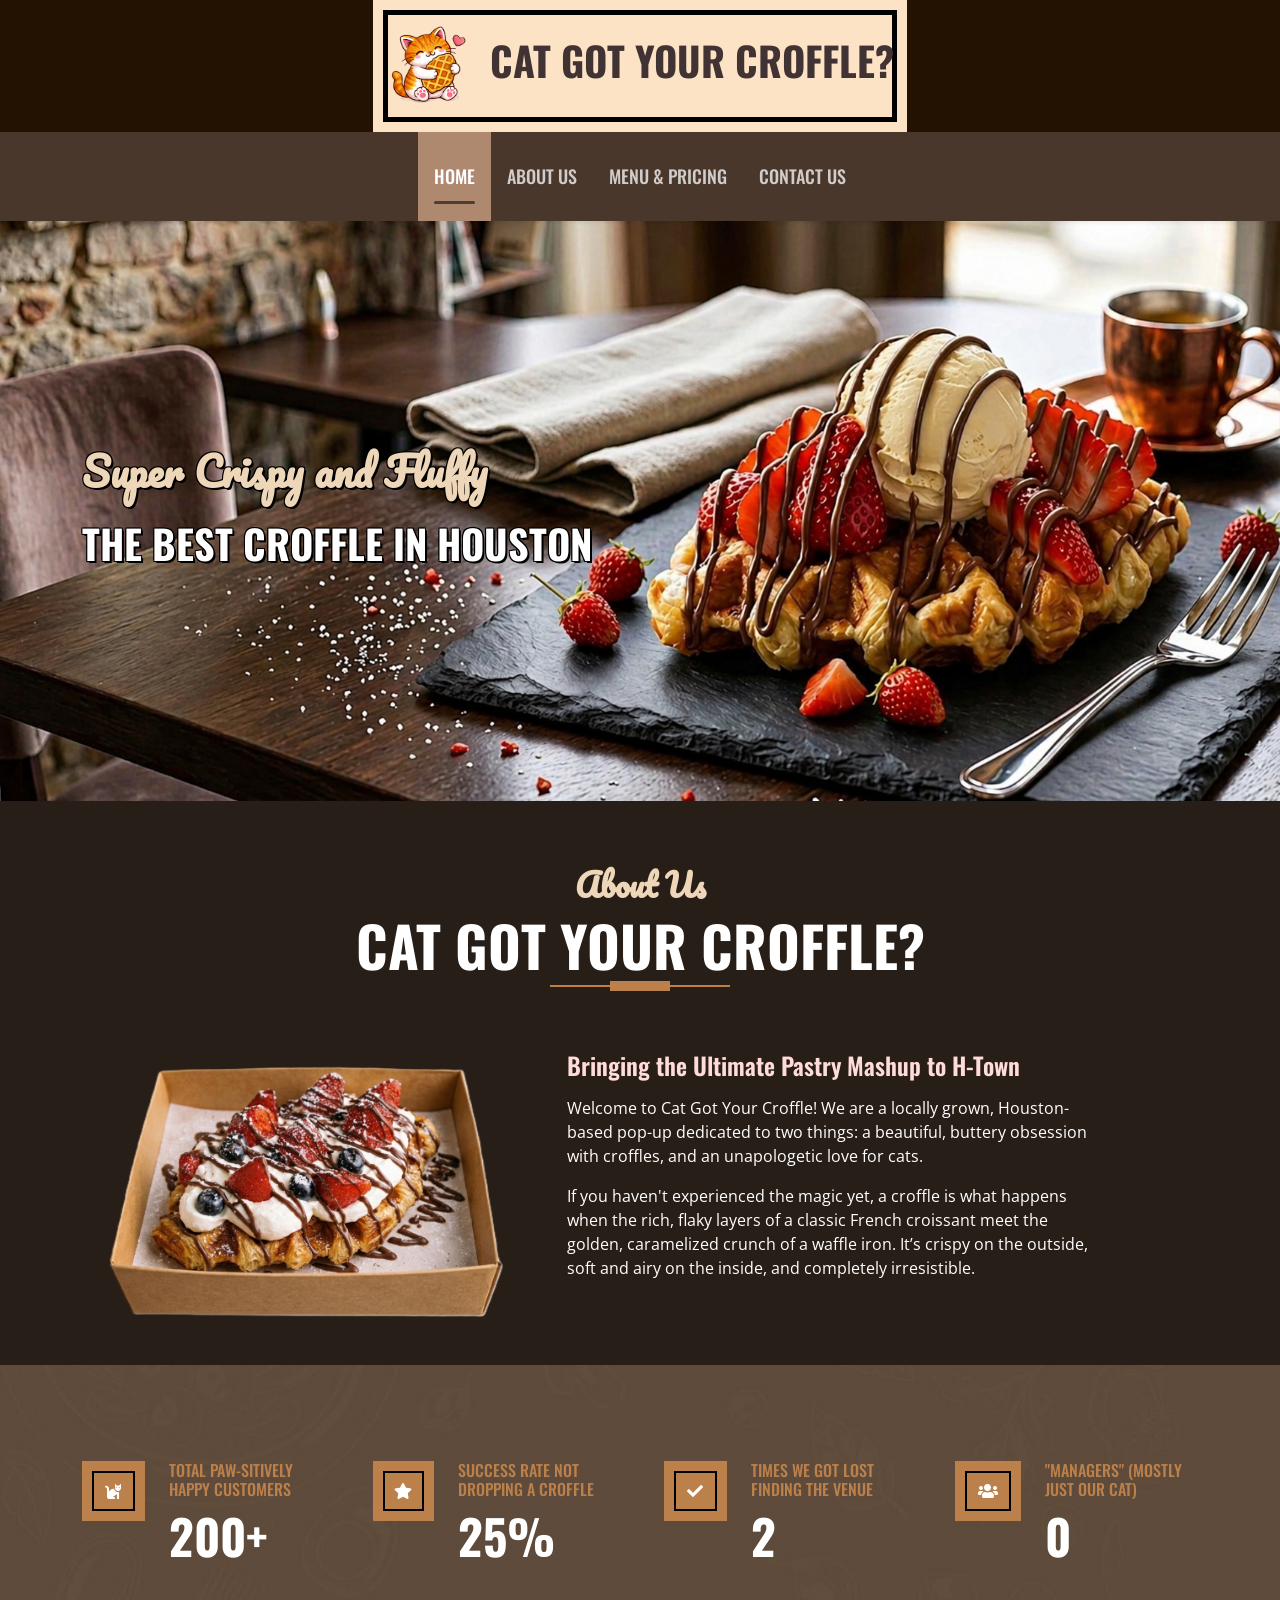
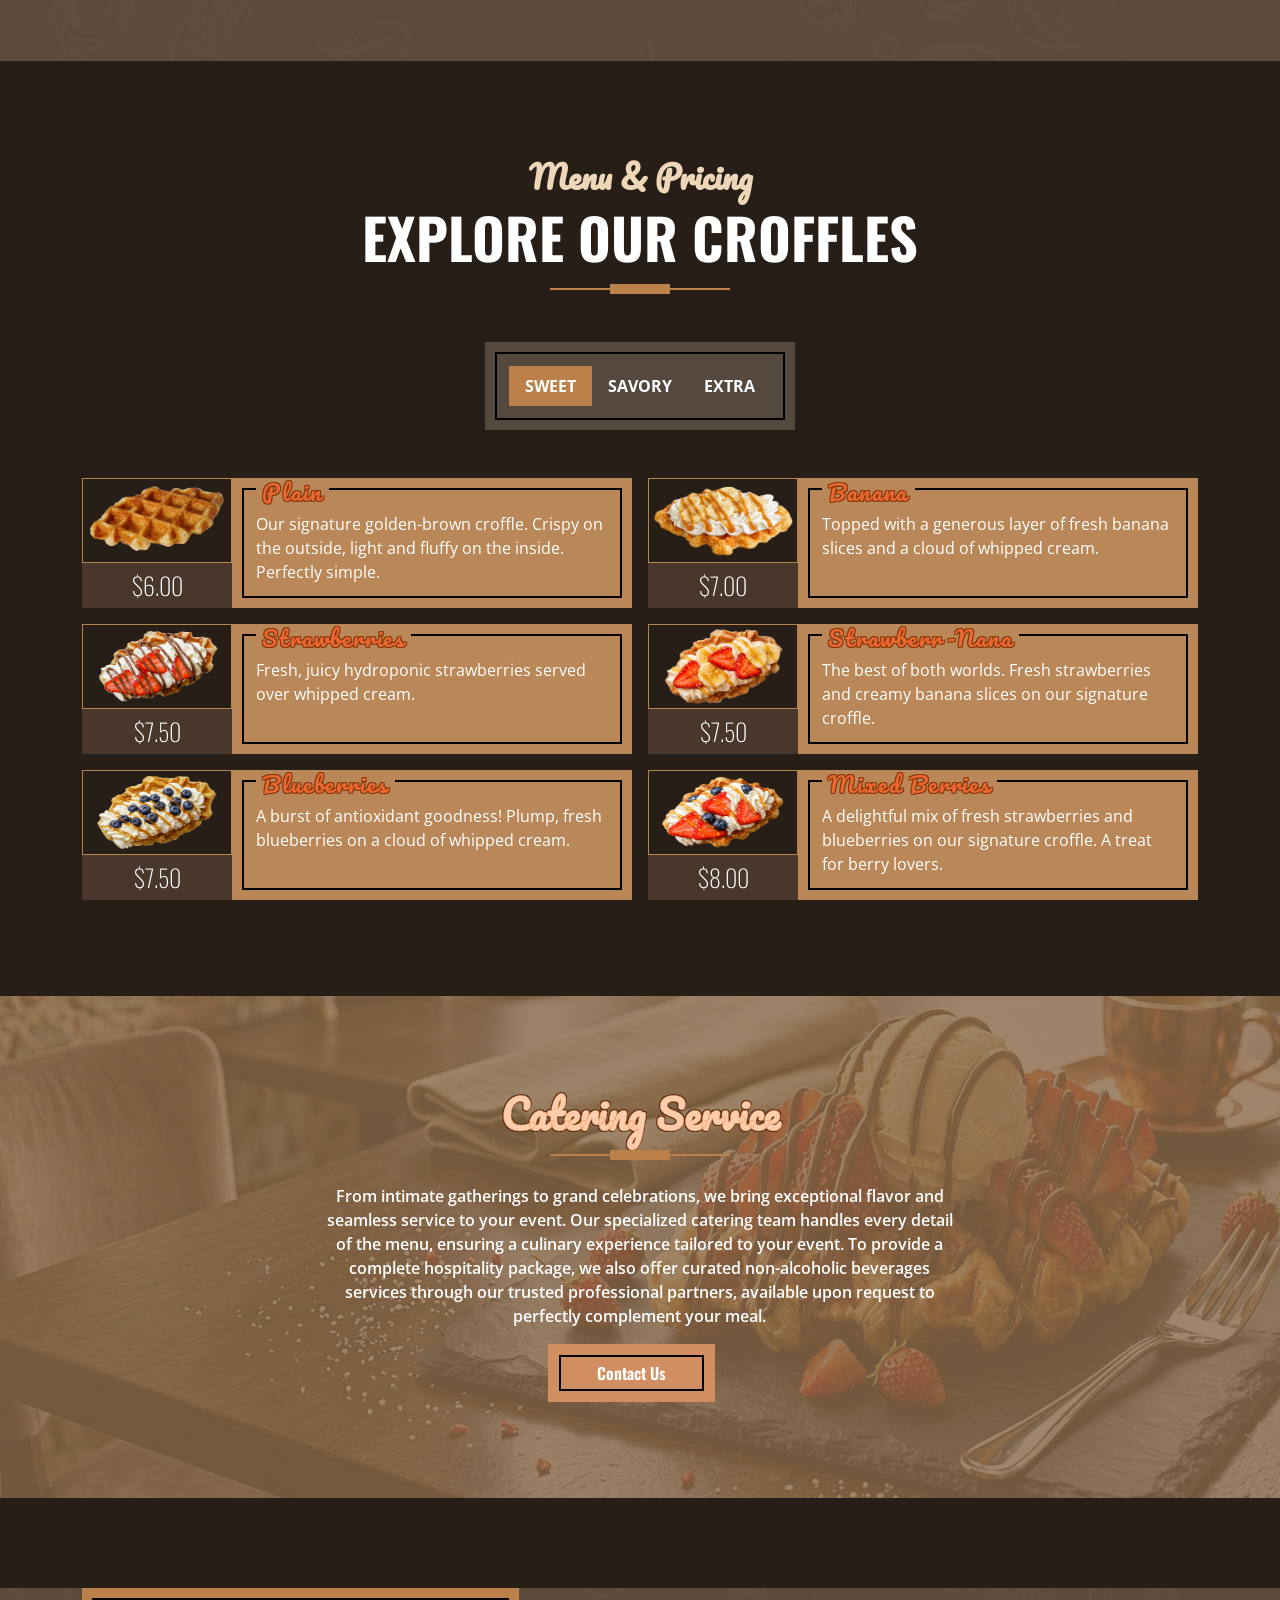
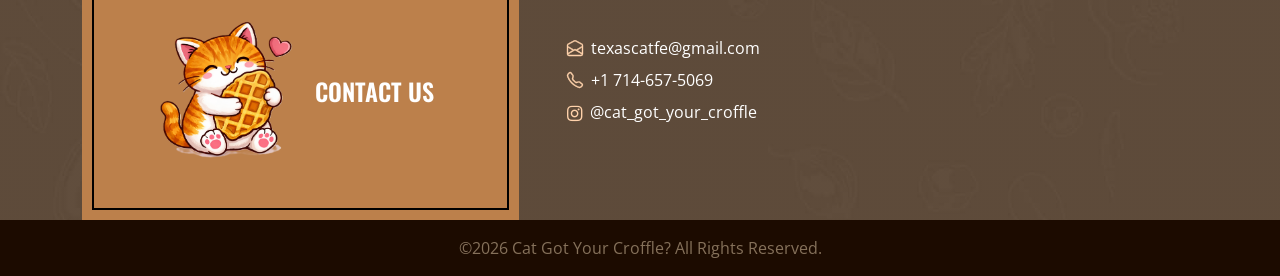
==== commit 89e02c8e: "styling menu text Co-authored-by: Copilot <copilot@github.com>" ====
--- a/index.html
+++ b/index.html
@@ -253,7 +253,7 @@
                                         <h4 class="bg-dark text-primary p-2 m-0">$6.00</h4>
                                     </div>
                                     <div class="d-flex flex-column justify-content-center text-start bg-secondary border-inner px-4">
-                                        <h5 class="text-uppercase text-black">Plain</h5>
+                                        <h5 class="text-uppercase text-white">Plain</h5>
                                         <span class="text-white">Our signature golden-brown croffle. Crispy on the outside, light and fluffy on the inside. Perfectly simple.</span>
                                     </div>
                                 </div>
@@ -265,7 +265,7 @@
                                         <h4 class="bg-dark text-primary p-2 m-0">$7.00</h4>
                                     </div>
                                     <div class="d-flex flex-column justify-content-center text-start bg-secondary border-inner px-4">
-                                        <h5 class="text-uppercase text-black">Banana</h5>
+                                        <h5 class="text-uppercase text-white">Banana</h5>
                                         <span class="text-white">Topped with a generous layer of fresh banana slices and a cloud of whipped cream.</span>
                                     </div>
                                 </div>
@@ -277,7 +277,7 @@
                                         <h4 class="bg-dark text-primary p-2 m-0">$7.50</h4>
                                     </div>
                                     <div class="d-flex flex-column justify-content-center text-start bg-secondary border-inner px-4">
-                                        <h5 class="text-uppercase text-black">Strawberries</h5>
+                                        <h5 class="text-uppercase text-white">Strawberries</h5>
                                         <span class="text-white">Fresh, juicy hydroponic strawberries served over whipped cream.</span>
                                     </div>
                                 </div>
@@ -289,7 +289,7 @@
                                         <h4 class="bg-dark text-primary p-2 m-0">$7.50</h4>
                                     </div>
                                     <div class="d-flex flex-column justify-content-center text-start bg-secondary border-inner px-4">
-                                        <h5 class="text-uppercase text-black">Strawberr-Nana</h5>
+                                        <h5 class="text-uppercase text-white">Strawberr-Nana</h5>
                                         <span class="text-white">The best of both worlds. Fresh strawberries and creamy banana slices on our signature croffle.</span>
                                     </div>
                                 </div>
@@ -301,7 +301,7 @@
                                         <h4 class="bg-dark text-primary p-2 m-0">$7.50</h4>
                                     </div>
                                     <div class="d-flex flex-column justify-content-center text-start bg-secondary border-inner px-4">
-                                        <h5 class="text-uppercase text-black">Blueberries</h5>
+                                        <h5 class="text-uppercase text-white">Blueberries</h5>
                                         <span class="text-white">A burst of antioxidant goodness! Plump, fresh blueberries on a cloud of whipped cream.</span>
                                     </div>
                                 </div>
@@ -313,7 +313,7 @@
                                         <h4 class="bg-dark text-primary p-2 m-0">$8.00</h4>
                                     </div>
                                     <div class="d-flex flex-column justify-content-center text-start bg-secondary border-inner px-4">
-                                        <h5 class="text-uppercase text-black">Mixed Berries</h5>
+                                        <h5 class="text-uppercase text-white">Mixed Berries</h5>
                                         <span class="text-white">A delightful mix of fresh strawberries and blueberries on our signature croffle. A treat for berry lovers.</span>
                                     </div>
                                 </div>
@@ -329,7 +329,7 @@
                                         <h4 class="bg-dark text-primary p-2 m-0">$7.50</h4>
                                     </div>
                                     <div class="d-flex flex-column justify-content-center text-start bg-secondary border-inner px-4">
-                                        <h5 class="text-uppercase">Ham & Cheese</h5>
+                                        <h5 class="text-uppercase text-white">Ham & Cheese</h5>
                                         <span class="text-white">A savory combination of ham and melted sharp cheddar cheese on our signature croffle. Perfect for a quick snack or light meal.</span>
                                     </div>
                                 </div>
@@ -341,7 +341,7 @@
                                         <h4 class="bg-dark text-primary p-2 m-0">$7.50</h4>
                                     </div>
                                     <div class="d-flex flex-column justify-content-center text-start bg-secondary border-inner px-4">
-                                        <h5 class="text-uppercase">Pizza Croffle</h5>
+                                        <h5 class="text-uppercase text-white">Pizza Croffle</h5>
                                         <span class="text-white">A savory twist on our classic croffle, topped with pepperonies and melted cheese. Perfect for pizza lovers.</span>
                                     </div>
                                 </div>
@@ -357,7 +357,7 @@
                                         <h4 class="bg-dark text-primary p-2 m-0">$8.00</h4>
                                     </div>
                                     <div class="d-flex flex-column justify-content-center text-start bg-secondary border-inner px-4">
-                                        <h5 class="text-uppercase">Fruit Cup</h5>
+                                        <h5 class="text-uppercase text-white">Fruit Cup</h5>
                                         <span class="text-white">A refreshing mix of seasonal fruits, perfect for a healthy snack or dessert. Choose between strawberries, banana, blueberries, or all three!</span>
                                     </div>
                                 </div>
@@ -369,7 +369,7 @@
                                         <h4 class="bg-dark text-primary p-2 m-0">$2.50</h4>
                                     </div>
                                     <div class="d-flex flex-column justify-content-center text-start bg-secondary border-inner px-4">
-                                        <h5 class="text-uppercase">Ice Cream Scoop</h5>
+                                        <h5 class="text-uppercase text-white">Ice Cream Scoop</h5>
                                         <span class="text-white">A delicious scoop of premium Texas Blue Bell vanilla ice cream, perfect addition to top off your croffle or fruit cup.</span>
                                     </div>
                                 </div>
--- a/css/style.css
+++ b/css/style.css
@@ -580,11 +580,22 @@
     top: 0.2rem;
     left: 6%;
     background-color: var(--menu-item-bg);
+    font-family: 'Pacifico', cursive;
+    font-weight: 400 !important;
+    font-size: 1.4rem;
+    text-transform: none !important;
+    letter-spacing: 0.08em;
+    /* color: #eb9342 !important; */
+    -webkit-text-fill-color: #ec6934;
+    /* -webkit-text-stroke: 0.7px #000000; */
+    text-shadow: 1px 1px 0 #883809, -1px 1px 0 #883809, 1px -1px 0 #883809, -1px -1px 0 #883809;
     margin: 0;
     text-align: left;
     line-height: 1;
     display: block;
     padding: 0 0.4rem 0 0.4rem;
+    forced-color-adjust: none !important;
+    color-scheme: light !important;
 }
 
 .hero-header {
